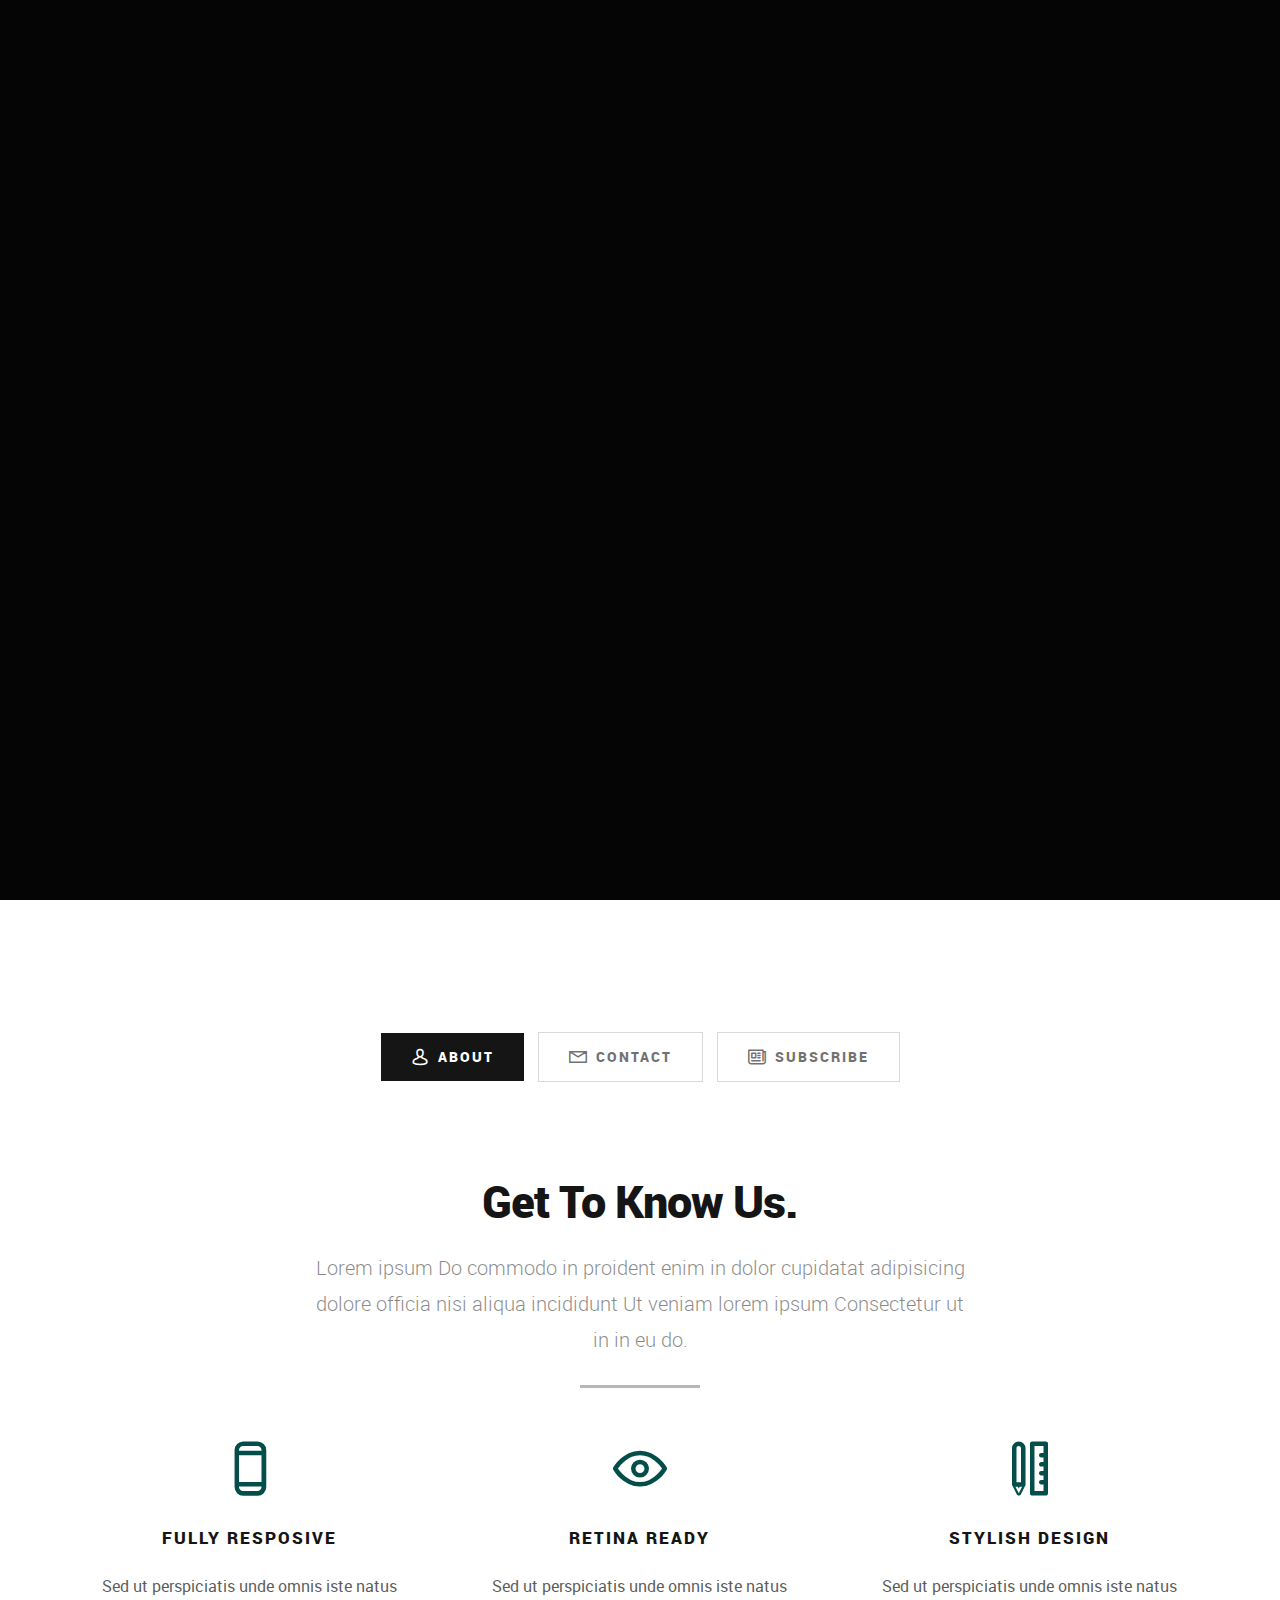
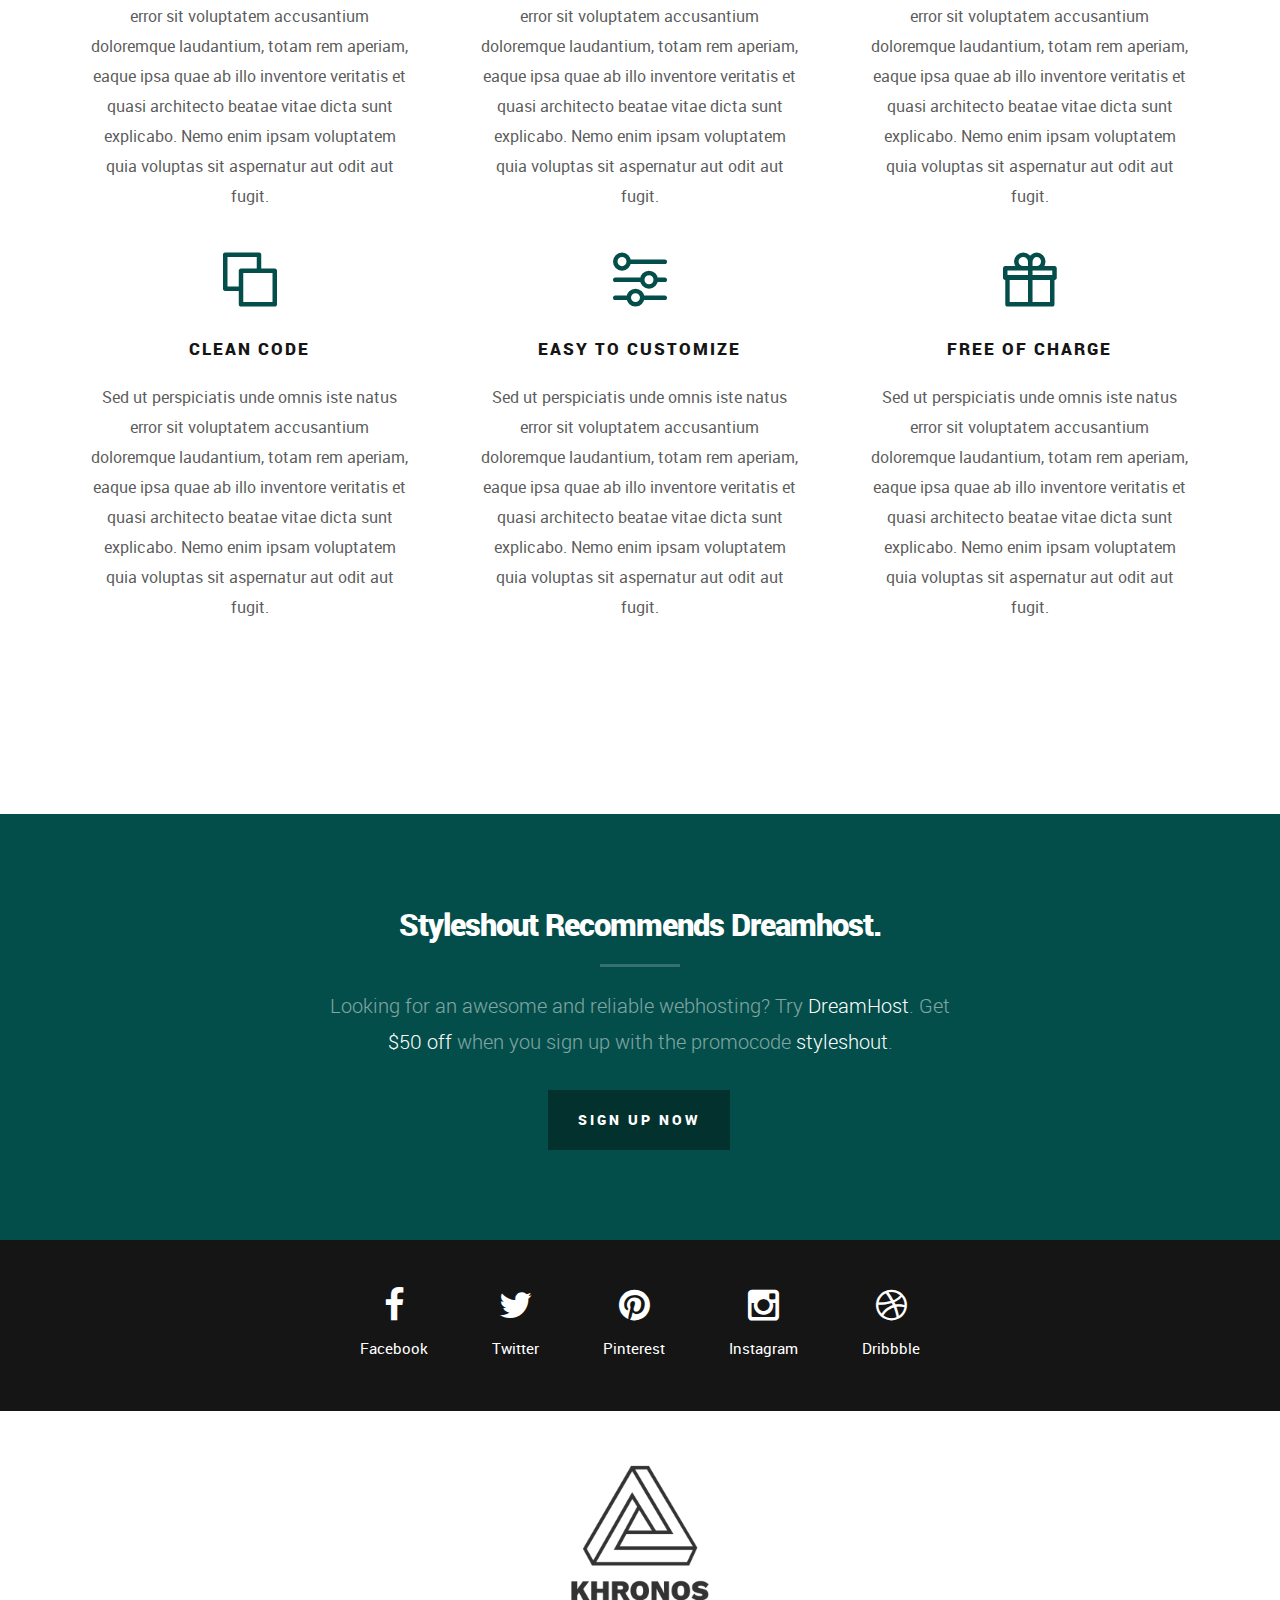
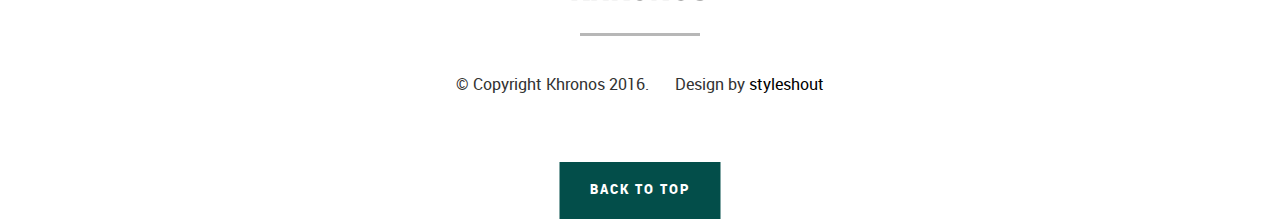
==== demo-particles.html @ ddf006fb "comming soon" ====
<!DOCTYPE html>
<!--[if IE 8 ]><html class="no-js oldie ie8" lang="en"> <![endif]-->
<!--[if IE 9 ]><html class="no-js oldie ie9" lang="en"> <![endif]-->
<!--[if (gte IE 9)|!(IE)]><!--><html class="no-js" lang="en"> <!--<![endif]-->
<head>

   <!--- basic page needs
   ================================================== -->
   <meta charset="utf-8">
	<title>Khronos - Particles</title>
	<meta name="description" content="">  
	<meta name="author" content="">

   <!-- mobile specific metas
   ================================================== -->
	<meta name="viewport" content="width=device-width, initial-scale=1, maximum-scale=1">

 	<!-- CSS
   ================================================== -->
   <link rel="stylesheet" href="css/base.css">  
   <link rel="stylesheet" href="css/main.css">
   <link rel="stylesheet" href="css/vendor.css">

   <!-- script
   ================================================== -->
	<script src="js/modernizr.js"></script>

   <!-- favicons
	================================================== -->
	<link rel="icon" type="image/png" href="favicon.png">

</head>

<body id="top">

	<!-- header 
   ================================================== -->
   <header>

   	<div class="row">
   		<div class="logo">
	         <a href="index.html">Khronos</a>
	      </div> 

			<div class="social-links">
			   <ul>
					<li><a href="#"><i class="fa fa-facebook"></i></a></li>
					<li><a href="#"><i class="fa fa-twitter"></i></a></li>
				   <li><a href="#"><i class="fa fa-pinterest"></i></a></li>				   
				   <li><a href="#"><i class="fa fa-instagram"></i></a></li> 
				   <li><a href="#"><i class="fa fa-dribbble"></i></a></li>				     			
				</ul>
			</div>
   	</div> 

   </header> <!-- /header -->   

   <!-- home
   ================================================== -->
   <section id="home" class="home-particles">

   	<div class="shadow-overlay"></div>

   	<div class="content-wrap-table">		   

		   <div class="main-content-tablecell">

		   	<div class="row">
		   		<div class="col-twelve">

		   			<div id="counter">
		   				<div class="half">
		   					<span>334 <sup>days</sup></span> 
		 						<span>23 <sup>hours</sup></span>
		   				</div>
							<div class="half">
								<span>50 <sup>mins</sup></span>
		 						<span>33 <sup>secs</sup></span>
		 					</div> 
		   			</div>

			  			<div class="bottom-text">
			  				<h1>Our site is launching soon.</h1>
				  			<p>
							Khronos is a modern and stylish website template designed to present
							your future super awesome product or service. 
				  			</p>			  				
			  			</div>			  						  			   			

			   	</div> <!-- /twelve --> 

			   	<div class="scroll-icon">

					   <p class="scroll-text">Scroll For More Info</p>
					   <a href="#info" class="smoothscroll">
					   	<div class="mouse"></div>
					   </a>
				   	<div class="end-top"></div>

					</div> <!-- /scroll-icon -->
		   	</div> <!-- /row -->  

		   </div> <!-- /main-content --> 
		   
		</div> <!-- /content-wrap -->
   
   </section> <!-- /home -->


   <!-- info
   ================================================== -->
   <section id="info">

   	<div class="info-overlay"></div>

   	<div class="row">   		
   		<div class="col-twelve tabs-wrap">

   			<ul class="tabs"> 
   				<li class="active" data-id="tab-about"><i class="icon-user"></i><span>About</span></li>
   				<li data-id="tab-contact"><i class="icon-mail"></i><span>Contact</span></li>							
					<li data-id="tab-subscribe"><i class="icon-newspaper"></i><span>Subscribe</span></li>				
				</ul> <!-- /tabs -->

				<div class="tab-container">

					<!-- tab content - about
   				================================================== -->
					<div id="tab-about" class="tab-content">
						
					   <div class="tab-entry">

					   	<div class="row tab-entry-intro">
					   		<div class="col-twelve with-bottom-line">

					   			<h1>Get To Know Us.</h1>

					   			<p class="lead">Lorem ipsum Do commodo in proident enim in dolor cupidatat adipisicing dolore officia nisi aliqua incididunt Ut veniam lorem ipsum Consectetur ut in in eu do.</p>

					   		</div>   		
					   	</div> <!-- /tab-content-intro -->

					   	<div class="row about-content tab-entry-content">
					     		
					   		<div class="about-list block-1-3 block-s-1-2 block-tab-full">

						      	<div class="bgrid item">	

						      		<span class="icon"><i class="icon-mobile"></i></span>            

						            <div class="item-content">	

						            	 <h3 class="h05">Fully Resposive</h3>

							            <p>Sed ut perspiciatis unde omnis iste natus error sit voluptatem accusantium doloremque laudantium, totam rem aperiam, eaque ipsa quae ab illo inventore veritatis et quasi architecto beatae vitae dicta sunt explicabo. Nemo enim ipsam voluptatem quia voluptas sit aspernatur aut odit aut fugit.
						         		</p>
						         		
						         	</div> 	         	 

									</div> <!-- /bgrid -->

									<div class="bgrid item">	

										<span class="icon"><i class="icon-eye"></i></span>                          

						            <div class="item-content">	
						            	<h3 class="h05">Retina Ready</h3>  

							            <p>Sed ut perspiciatis unde omnis iste natus error sit voluptatem accusantium doloremque laudantium, totam rem aperiam, eaque ipsa quae ab illo inventore veritatis et quasi architecto beatae vitae dicta sunt explicabo. Nemo enim ipsam voluptatem quia voluptas sit aspernatur aut odit aut fugit.
						         		</p>

						         		
						            </div>	                          

								   </div> <!-- /bgrid -->

								   <div class="bgrid item">

								   	<span class="icon"><i class="icon-pencil-ruler"></i></span>		            

						            <div class="item-content">
						            	<h3 class="h05">Stylish Design</h3>

							            <p>Sed ut perspiciatis unde omnis iste natus error sit voluptatem accusantium doloremque laudantium, totam rem aperiam, eaque ipsa quae ab illo inventore veritatis et quasi architecto beatae vitae dicta sunt explicabo. Nemo enim ipsam voluptatem quia voluptas sit aspernatur aut odit aut fugit.
						        			</p> 

						        			
						            </div> 	            	               

								   </div> <!-- /bgrid -->

									<div class="bgrid item">

										<span class="icon"><i class="icon-objects"></i></span>	              

						            <div class="item-content">
						            	<h3 class="h05">Clean Code</h3>

							            <p>Sed ut perspiciatis unde omnis iste natus error sit voluptatem accusantium doloremque laudantium, totam rem aperiam, eaque ipsa quae ab illo inventore veritatis et quasi architecto beatae vitae dicta sunt explicabo. Nemo enim ipsam voluptatem quia voluptas sit aspernatur aut odit aut fugit.
						         		</p> 

						         		
						            </div>                

									</div> <!-- /bgrid -->

								   <div class="bgrid item">

								   	<span class="icon"><i class="icon-sliders"></i></span>	            

						            <div class="item-content">	
						            	<h3 class="h05">Easy To Customize</h3>

							            <p>Sed ut perspiciatis unde omnis iste natus error sit voluptatem accusantium doloremque laudantium, totam rem aperiam, eaque ipsa quae ab illo inventore veritatis et quasi architecto beatae vitae dicta sunt explicabo. Nemo enim ipsam voluptatem quia voluptas sit aspernatur aut odit aut fugit.
						        			</p> 

						        			
						            </div>	               

								   </div> <!-- /bgrid -->

								   <div class="bgrid item">

								   	<span class="icon"><i class="icon-gift"></i></span>	   	           

						            <div class="item-content">
						            	 <h3 class="h05">Free of Charge</h3>

							            <p>Sed ut perspiciatis unde omnis iste natus error sit voluptatem accusantium doloremque laudantium, totam rem aperiam, eaque ipsa quae ab illo inventore veritatis et quasi architecto beatae vitae dicta sunt explicabo. Nemo enim ipsam voluptatem quia voluptas sit aspernatur aut odit aut fugit.
						        			</p> 
						        			
						            </div>	               

								   </div> <!-- /bgrid -->

						      </div> <!-- /about-list --> 

					     	</div> <!-- /row about-content -->
					     		
					   </div> <!-- /tab-entry -->

					</div> <!-- /tab-about -->	


					<!-- tab content contact
   				================================================== -->
					<div id="tab-contact" class="tab-content">

						<div class="tab-entry">

							<div class="row tab-entry-intro">
					   		<div class="col-twelve with-bottom-line">

					   			<h1>Get In Touch.</h1>

					   			<p class="lead">Lorem ipsum Do commodo in proident enim in dolor cupidatat adipisicing dolore officia nisi aliqua incididunt Ut veniam lorem ipsum Consectetur ut in in eu do.</p>

					   		</div>   		
					   	</div> <!-- /tab-content-intro -->

					   	<div class="row form-wrap tab-entry-content">
					   		<div class="col-twelve">

					            <!-- form -->
					            <form name="contactForm" id="contactForm" method="post" action="">
					      			<fieldset>

					                  <div class="form-field">
					 						   <input name="contactName" type="text" id="contactName" placeholder="Name" value="" minlength="2" required="">
					                  </div>
					                  <div class="form-field">
						      			   <input name="contactEmail" type="email" id="contactEmail" placeholder="Email" value="" required="">
						               </div>
					                  <div class="form-field">
						     				   <input name="contactSubject" type="text" id="contactSubject" placeholder="Subject" value="">
						               </div>                       
					                  <div class="form-field">
						                 	<textarea name="contactMessage" id="contactMessage" placeholder="message" rows="10" cols="50" required=""></textarea>
						               </div>                      
					                 <div class="form-field">
					                     <button class="submitForm button button-primary large">Submit</button>

					                     <div id="submit-loader">
					                        <div class="text-loader">Sending...</div>                             
					       				      <div class="s-loader">
													  	<div class="bounce1"></div>
													  	<div class="bounce2"></div>
													  	<div class="bounce3"></div>
													</div>
												</div><!-- submit-loader -->
					                  </div>

					      			</fieldset>
					      		</form> <!-- /form -->

					            <!-- contact-warning -->
					            <div id="message-warning">            	
					            </div>            
					            <!-- contact-success -->
					      		<div id="message-success">
					               <i class="fa fa-check"></i>Your message was sent, thank you!<br>
					      		</div>

					         </div> <!-- /col-twelve -->					   		
					   	</div> <!-- /row contact-form -->

						</div> <!-- /tab-entry --> 					

					</div> <!-- /tab-contact -->


					<!-- tab content - subscribe
   				================================================== -->
					<div id="tab-subscribe" class="tab-content">

						<div class="tab-entry">

							<div class="row tab-entry-intro">
					   		<div class="col-twelve with-bottom-line">

					   			<h1>Subcribe To Our Newsletter.</h1>

					   			<p class="lead">Lorem ipsum Do commodo in proident enim in dolor cupidatat adipisicing dolore officia nisi aliqua incididunt Ut veniam lorem ipsum Consectetur ut in in eu do.</p>

					   		</div>   		
					   	</div> <!-- /tab-content-intro -->

					   	<div class="row form-wrap tab-entry-content">
					   		<div class="col-twelve">

					   			<form id="mc-form" class="group" novalidate="true">

										<div class="form-field">					
						   				<input type="email" value="" name="EMAIL" class="email" id="mce-EMAIL" placeholder="email address" required="">					   				
						   			</div>

							   		<div class="form-field">	
							   			<input type="submit" value="Get Notified" name="subscribe" class="button button-primary large">
							   		</div>

							   		<label for="mce-EMAIL" class="subscribe-message"></label>
									
									</form>

					   		</div> <!-- /twelve -->
					   	</div> <!-- subscribe-form -->

						</div> <!-- /tab-entry --> 						

					</div> <!-- /tab-subscribe -->										

				</div> <!-- /tab-container -->
   			
   		</div> <!-- twelve -->
   	</div> <!-- row -->   	

   </section> <!-- /info -->


   <!-- CTA Section
   ================================================== -->
	<section id="cta">

   	<div class="row cta-wrap">

   		<div class="col-twelve cta-content">  

	     		<h2 class="h01"><a href="http://www.dreamhost.com/r.cgi?287326|STYLESHOUT">Styleshout Recommends Dreamhost.</a></h2>

		      <p class="lead">
		      Looking for an awesome and reliable webhosting? Try <a href="http://www.dreamhost.com/r.cgi?287326|STYLESHOUT"><span>DreamHost</span></a>.
				Get <span>$50 off</span> when you sign up with the promocode <span>styleshout</span>. 
				<!-- Simply type	the promocode in the box labeled “Promo Code” when placing your order. -->	
				</p>

				<div class="action">
			      <a class="button large" href="http://www.dreamhost.com/r.cgi?287326|STYLESHOUT">Sign Up Now</a>
		      </div>		     	

   		</div>

   	</div> <!-- /cta-content -->

   </section> <!-- /cta --> 


   <!-- footer
   ================================================== -->
   <footer>

   	<div class="social-wrap">
   		<div class="row">
				
	         <ul class="footer-social-list">
	            <li><a href="#">
	             	<i class="fa fa-facebook"></i><span>Facebook</span>
	            </a></li>
	            <li><a href="#">
	              	<i class="fa fa-twitter"></i><span>Twitter</span>
	            </a></li>
	            <li><a href="#">
	              	<i class="fa fa-pinterest"></i><span>Pinterest</span>
	            </a></li>
	            <li><a href="#">
	              	<i class="fa fa-instagram"></i><span>Instagram</span>
	            </a></li>
	            <li><a href="#">
	              	<i class="fa fa-dribbble"></i><span>Dribbble</span>
	            </a></li>
	         </ul>
	         
			</div> <!-- /row -->
   	</div> <!-- /social-wrap -->

   	<div class="footer-bottom">

			<div class="footer-logo">
					<img src="images/footer-logo.png" alt="">				
			</div>

   		<div class="copyright">
		     	<span>© Copyright Khronos 2016.</span> 
		     	<span>Design by <a href="http://www.styleshout.com/">styleshout</a></span>		         	
		   </div>		   

   	</div> <!-- /footer-bottom -->

   	<div class="back-to-top">
		 	<a href="#top" class="smoothscroll"><span>Back to Top</span></a>
		</div>

   </footer>

   <div id="preloader"> 
    	<div id="loader"></div>
   </div> 

   <!-- Java Script
   ================================================== --> 
   <script src="js/jquery-2.1.3.min.js"></script>
   <script src="js/plugins.js"></script>
   <script src="js/main.js"></script>

</body>

</html>
---- css/base.css ----
/* =================================================================== 
 *
 *  Khronos v1.0 Base Stylesheet
 *  url: www.styleshout.com
 *  06-10-2016
 *  ------------------------------------------------------------------
 *
 *  TOC:
 *  01. reset
 *  02. basic/base setup styles
 *  03. grid
 *  04. MISC
 *
 * =================================================================== */

 
/* ===================================================================
 * 01. reset - normalize.css v3.0.2 | MIT License | git.io/normalize
 *
 * ------------------------------------------------------------------- */

html {
	font-family: sans-serif;
	-ms-text-size-adjust: 100%;
	-webkit-text-size-adjust: 100%;
}

body {
	margin: 0;
}

article,
aside,
details,
figcaption,
figure,
footer,
header,
hgroup,
main,
menu,
nav,
section,
summary {
	display: block;
}

audio,
canvas,
progress,
video {
	display: inline-block;
	vertical-align: baseline;
}

audio:not([controls]) {
	display: none;
	height: 0;
}

[hidden],
template {
	display: none;
}

a {
	background: transparent;
}

a:active,
a:hover {
	outline: 0;
}

abbr[title] {
	border-bottom: 1px dotted;
}

b,
strong {
	font-weight: bold;
}

dfn {
	font-style: italic;
}

h1 {
	font-size: 2em;
	margin: 0.67em 0;
}

mark {
	background: #ff0;
	color: #000;
}

small {
	font-size: 80%;
}

sub,
sup {
	font-size: 75%;
	line-height: 0;
	position: relative;
	vertical-align: baseline;
}

sup {
	top: -0.5em;
}

sub {
	bottom: -0.25em;
}

img {
	border: 0;
}

svg:not(:root) {
	overflow: hidden;
}

figure {
	margin: 1em 40px;
}

hr {
	-moz-box-sizing: content-box;
	box-sizing: content-box;
	height: 0;
}

pre {
	overflow: auto;
}

code,
kbd,
pre,
samp {
	font-family: monospace, monospace;
	font-size: 1em;
}

button,
input,
optgroup,
select,
textarea {
	color: inherit;
	font: inherit;
	margin: 0;
}

button {
	overflow: visible;
}

button,
select {
	text-transform: none;
}

button,
html input[type="button"],
input[type="reset"],
input[type="submit"] {
	-webkit-appearance: button;
	cursor: pointer;
}

button[disabled],
html input[disabled] {
	cursor: default;
}

button::-moz-focus-inner,
input::-moz-focus-inner {
	border: 0;
	padding: 0;
}

input {
	line-height: normal;
}

input[type="checkbox"],
input[type="radio"] {
	box-sizing: border-box;
	padding: 0;
}

input[type="number"]::-webkit-inner-spin-button,
input[type="number"]::-webkit-outer-spin-button {
	height: auto;
}

input[type="search"] {
	-webkit-appearance: textfield;
	-moz-box-sizing: content-box;
	-webkit-box-sizing: content-box;
	box-sizing: content-box;
}

input[type="search"]::-webkit-search-cancel-button,
input[type="search"]::-webkit-search-decoration {
	-webkit-appearance: none;
}

fieldset {
	border: 1px solid #c0c0c0;
	margin: 0 2px;
	padding: 0.35em 0.625em 0.75em;
}

legend {
	border: 0;
	padding: 0;
}

textarea {
	overflow: auto;
}

optgroup {
	font-weight: bold;
}

table {
	border-collapse: collapse;
	border-spacing: 0;
}

td,
th {
	padding: 0;
}


/* ===================================================================
 * 02. basic/base setup styles - (_basic.scss)
 *
 * ------------------------------------------------------------------- */
html {
	font-size: 62.5%;
	box-sizing: border-box;
}

*,
*::before,
*::after {
	box-sizing: inherit;
}

body {
	font-weight: normal;
	line-height: 1;
	text-rendering: optimizeLegibility;
	word-wrap: break-word;
	-webkit-overflow-scrolling: touch;
	-webkit-text-size-adjust: none;
}

body,
input,
button {
	-moz-osx-font-smoothing: grayscale;
	-webkit-font-smoothing: antialiased;
}

/* -------------------------------------------------------------------
 * Media - (_basic.scss)
 * ------------------------------------------------------------------- */
img,
video {
	max-width: 100%;
	height: auto;
}

/* -------------------------------------------------------------------
 * Typography resets - (_basic.scss)
 * ------------------------------------------------------------------- */
div, dl, dt, dd, ul, ol, li, h1, h2, h3, h4, h5, h6, pre, form, p, blockquote, th, td {
	margin: 0;
	padding: 0;
}
h1, h2, h3, h4, h5, h6 {
	-webkit-font-variant-ligatures: common-ligatures;
	-moz-font-variant-ligatures: common-ligatures;
	font-variant-ligatures: common-ligatures;
	text-rendering: optimizeLegibility;
}
em, i {
	font-style: italic;
	line-height: inherit;
}
strong, b {
	font-weight: bold;
	line-height: inherit;
}
small {
	font-size: 60%;
	line-height: inherit;
}
ol, ul {
	list-style: none;
}
li {
	display: block;
}

/* -------------------------------------------------------------------
 * links - (_basic.scss)
 * ------------------------------------------------------------------- */
a {
	text-decoration: none;
	line-height: inherit;
}

a img {
	border: none;
}

/* ------------------------------------------------------------------- 
 * inputs - (_basic.scss)
 * ------------------------------------------------------------------- */
fieldset {
	margin: 0;
	padding: 0;
}

input[type="email"],
input[type="number"],
input[type="search"],
input[type="text"],
input[type="tel"],
input[type="url"],
input[type="password"],
textarea {
	-webkit-appearance: none;
	-moz-appearance: none;
	-ms-appearance: none;
	-o-appearance: none;
	appearance: none;
}


/* ===================================================================
 * 03. grid - (_grid.scss)
 *
 * ------------------------------------------------------------------- */
.row {
	width: 94%;
	max-width: 1170px;
	margin: 0 auto;
}

.row:before,
.row:after {
	content: "";
	display: table;
}

.row:after {
	clear: both;
}

.row .row {
	width: auto;
	max-width: none;
	margin-left: -20px;
	margin-right: -20px;
}

[class*="col-"],
.bgrid {
	float: left;
}

[class*="col-"] + [class*="col-"].end {
	float: right;
}

[class*="col-"] {
	padding: 0 20px;
}

.col-one {
	width: 8.33333%;
}
.col-two, .col-1-6 {
	width: 16.66667%;
}
.col-three, .col-1-4 {
	width: 25%;
}
.col-four, .col-1-3 {
	width: 33.33333%;
}
.col-five {
	width: 41.66667%;
}
.col-six, .col-1-2 {
	width: 50%;
}
.col-seven {
	width: 58.33333%;
}
.col-eight, .col-2-3 {
	width: 66.66667%;
}
.col-nine, .col-3-4 {
	width: 75%;
}
.col-ten, .col-5-6 {
	width: 83.33333%;
}
.col-eleven {
	width: 91.66667%;
}
.col-twelve, .col-full {
	width: 100%;
}

/* --------------------------------------------------------------- 
 * small screens - (_base.scss)
 * --------------------------------------------------------------- */
@media screen and (max-width:1024px) {
	.row .row {
		margin-left: -18px;
		margin-right: -18px;
	}

	[class*="col-"] {
		padding: 0 18px;
	}

}

/* ---------------------------------------------------------------
 * tablets - (_base.scss)
 * --------------------------------------------------------------- */
@media screen and (max-width:768px) {
	.row {
		width: auto;
		padding-left: 30px;
		padding-right: 30px;
	}

	.row .row {
		padding-left: 0;
		padding-right: 0;
		margin-left: -15px;
		margin-right: -15px;
	}

	[class*="col-"] {
		padding: 0 15px;
	}

	.tab-1-4 {
		width: 25%;
	}

	.tab-1-3 {
		width: 33.33333%;
	}

	.tab-1-2 {
		width: 50%;
	}

	.tab-2-3 {
		width: 66.66667%;
	}

	.tab-3-4 {
		width: 75%;
	}

	.tab-full {
		width: 100%;
	}

}

/* --------------------------------------------------------------- 
 * large mobile devices - (_base.scss)
 * --------------------------------------------------------------- */
@media screen and (max-width:600px) {
	.row {
		padding-left: 25px;
		padding-right: 25px;
	}

	.row .row {
		margin-left: -10px;
		margin-right: -10px;
	}

	[class*="col-"] {
		padding: 0 10px;
	}

	.mob-1-4 {
		width: 25%;
	}

	.mob-1-2 {
		width: 50%;
	}

	.mob-3-4 {
		width: 75%;
	}

	.mob-full {
		width: 100%;
	}

}

/* --------------------------------------------------------------- 
 * small mobile devices - (_base.scss)
 * --------------------------------------------------------------- */
@media screen and (max-width:400px) {
	.row .row {
		padding-left: 0;
		padding-right: 0;
		margin-left: 0;
		margin-right: 0;
	}

	[class*="col-"] {
		width: 100% !important;
		float: none !important;
		clear: both !important;
		margin-left: 0;
		margin-right: 0;
		padding: 0;
	}

	[class*="col-"] + [class*="col-"].end {
		float: none;
	}

}


/* ===================================================================
 * block grids - (_base.scss)
 *
 * ------------------------------------------------------------------- */

[class*="block-"]:before, [class*="block-"]:after {
	content: "";
	display: table;
}

[class*="block-"]:after {
	clear: both;
}

.block-1-6 .bgrid {
	width: 16.66667%;
}

.block-1-4 .bgrid {
	width: 25%;
}

.block-1-3 .bgrid {
	width: 33.33333%;
}

.block-1-2 .bgrid {
	width: 50%;
}

/**
 * Clearing for block grid columns. Allow columns with 
 * different heights to align properly.
 */
.block-1-6 .bgrid:nth-child(6n+1),
.block-1-4 .bgrid:nth-child(4n+1),
.block-1-3 .bgrid:nth-child(3n+1),
.block-1-2 .bgrid:nth-child(2n+1) {
	clear: both;
}

/* ---------------------------------------------------------------
 * small screens - (_base.scss)
 * --------------------------------------------------------------- */
@media screen and (max-width:1024px) {
	.block-s-1-6 .bgrid {
		width: 16.66667%;
	}

	.block-s-1-4 .bgrid {
		width: 25%;
	}

	.block-s-1-3 .bgrid {
		width: 33.33333%;
	}

	.block-s-1-2 .bgrid {
		width: 50%;
	}

	.block-s-full .bgrid {
		width: 100%;
		clear: both;
	}

	[class*="block-s-"] .bgrid:nth-child(n) {
		clear: none;
	}

	.block-s-1-6 .bgrid:nth-child(6n+1),
	.block-s-1-4 .bgrid:nth-child(4n+1),
	.block-s-1-3 .bgrid:nth-child(3n+1),
	.block-s-1-2 .bgrid:nth-child(2n+1) {
		clear: both;
	}

}

/* ---------------------------------------------------------------
 * tablets - (_base.scss)
 * --------------------------------------------------------------- */
@media screen and (max-width:768px) {
	.block-tab-1-6 .bgrid {
		width: 16.66667%;
	}

	.block-tab-1-4 .bgrid {
		width: 25%;
	}

	.block-tab-1-3 .bgrid {
		width: 33.33333%;
	}

	.block-tab-1-2 .bgrid {
		width: 50%;
	}

	.block-tab-full .bgrid {
		width: 100%;
		clear: both;
	}

	[class*="block-tab-"] .bgrid:nth-child(n) {
		clear: none;
	}

	.block-tab-1-6 .bgrid:nth-child(6n+1),
	.block-tab-1-4 .bgrid:nth-child(4n+1),
	.block-tab-1-3 .bgrid:nth-child(3n+1),
	.block-tab-1-2 .bgrid:nth-child(2n+1) {
		clear: both;
	}

}

/* ---------------------------------------------------------------
 * large mobile devices - (_base.scss)
 * --------------------------------------------------------------- */
@media screen and (max-width:600px) {
	.block-mob-1-6 .bgrid {
		width: 16.66667%;
	}

	.block-mob-1-4 .bgrid {
		width: 25%;
	}

	.block-mob-1-3 .bgrid {
		width: 33.33333%;
	}

	.block-mob-1-2 .bgrid {
		width: 50%;
	}

	.block-mob-full .bgrid {
		width: 100%;
		clear: both;
	}

	[class*="block-mob-"] .bgrid:nth-child(n) {
		clear: none;
	}

	.block-mob-1-6 .bgrid:nth-child(6n+1),
	.block-mob-1-4 .bgrid:nth-child(4n+1),
	.block-mob-1-3 .bgrid:nth-child(3n+1),
	.block-mob-1-2 .bgrid:nth-child(2n+1) {
		clear: both;
	}

}

/* ---------------------------------------------------------------
 * stack on small mobile devices - (_base.scss)
 * --------------------------------------------------------------- */
@media screen and (max-width:400px) {
	.stack .bgrid {
		width: 100% !important;
		float: none !important;
		clear: both !important;
		margin-left: 0;
		margin-right: 0;
	}

}


/* ===================================================================
 * 04. MISC  - (_base.scss)
 *
 * ------------------------------------------------------------------- */

/**
 * Clearing - (http://nicolasgallagher.com/micro-clearfix-hack/
 */
.group:before,
.group:after {
	content: "";
	display: table;
}

.group:after {
	clear: both;
}

/**
 * Misc Helper Styles 
 */
.hide {
	display: none;
}

.invisible {
	visibility: hidden;
}

.antialiased {
	-webkit-font-smoothing: antialiased;
	-moz-osx-font-smoothing: grayscale;
}

.overflow-hidden {
	overflow: hidden;
}

.remove-bottom {
	margin-bottom: 0;
}

.half-bottom {
	margin-bottom: 1.5rem !important;
}

.add-bottom {
	margin-bottom: 3rem !important;
}

.no-border {
	border: none;
}

.full-width {
	width: 100%;
}

.text-center {
	text-align: center;
}

.text-left {
	text-align: left;
}

.text-right {
	text-align: right;
}

.pull-left {
	float: left;
}

.pull-right {
	float: right;
}

.align-center {
	margin-left: auto;
	margin-right: auto;
	text-align: center;
}
---- css/main.css ----
/* =================================================================== 
 *
 *  Khronos v1.0 Main Stylesheet
 *  url: www.styleshout.com
 *  06-10-2016
 *  ------------------------------------------------------------------
 *
 *  TOC:
 *  01. webfonts and iconfonts
 *  02. base style overrides
 *  03. typography & general theme styles
 *  04. preloader
 *  05. forms
 *  06. buttons
 *  07. other components
 *  08. header styles
 *  09. home
 *  10. info
 *  11. cta
 *  12. footer
 *
 * =================================================================== */


/* ===================================================================
 * 01. webfonts and iconfonts - (_document-setup)
 *
 * ------------------------------------------------------------------- */
@import url("fonts.css");
@import url("font-awesome/css/font-awesome.min.css");
@import url("micons/micons.css");


/* ===================================================================
 * 02. base style overrides - (_document-setup)
 *
 * ------------------------------------------------------------------- */
html {
	font-size: 10px;
}
@media only screen and (max-width:1024px) {
	html {
		font-size: 9.375px;
	}
}
@media only screen and (max-width:768px) {
	html {
		font-size: 10px;
	}
}
@media only screen and (max-width:400px) {
	html {
		font-size: 9.375px;
	}
}
html, body {
	height: 100%;
}
body {
	background: #FFFFFF;
	font-family: "roboto-regular", sans-serif;
	font-size: 1.6rem;
	line-height: 3rem;
	color: #333333;
}

/* ------------------------------------------------------------------- 
 * links - (_document-setup) 
 * ------------------------------------------------------------------- */
a, a:visited {
	color: #057f78;
	-moz-transition: all 0.3s ease-in-out;
	-o-transition: all 0.3s ease-in-out;
	-webkit-transition: all 0.3s ease-in-out;
	-ms-transition: all 0.3s ease-in-out;
	transition: all 0.3s ease-in-out;
}
a:hover, a:focus {
	color: #000000;
}

/* ===================================================================
 * 03. typography & general theme styles - (_document-setup.scss) 
 *
 * ------------------------------------------------------------------- */
h1, h2, h3, h4, h5, h6, .h01, .h02, .h03, .h04, .h05, .h06 {
	font-family: "roboto-black", sans-serif;
	color: #151515;
	font-style: normal;
	text-rendering: optimizeLegibility;
	margin-bottom: 2.1rem;
}
h3, .h03, h4, .h04 {
	margin-bottom: 1.8rem;
}
h5, .h05, h6, .h06 {
	margin-bottom: 1.2rem;
}
h1, .h01 {
	font-size: 3.1rem;
	line-height: 1.35;
	letter-spacing: -.1rem;
}
@media only screen and (max-width:600px) {
	h1, .h01 {
		font-size: 2.6rem;
		letter-spacing: -.07rem;
	}
}
h2, .h02 {
	font-size: 2.4rem;
	line-height: 1.25;
}
h3, .h03 {
	font-size: 2rem;
	line-height: 1.5;
}
h4, .h04 {
	font-size: 1.7rem;
	line-height: 1.76;
}
h5, .h05 {
	font-size: 1.4rem;
	line-height: 1.7;
	text-transform: uppercase;
	letter-spacing: .2rem;
}
h6, .h06 {
	font-size: 1.3rem;
	line-height: 1.85;
	text-transform: uppercase;
	letter-spacing: .2rem;
}
p img {
	margin: 0;
}
p.lead {
	font-family: "roboto-light", serif;
	font-size: 2rem;
	line-height: 1.8;
	color: #4d4d4d;
}
@media only screen and (max-width:768px) {
	p.lead {
		font-size: 1.8rem;
	}
}
em, i, strong, b {
	font-size: 1.6rem;
	line-height: 3rem;
	font-style: normal;
	font-weight: normal;
}
em, i {
	font-family: "roboto-italic", serif;
}
strong, b {
	font-family: "roboto-bold", serif;
}
small {
	font-size: 1.1rem;
	line-height: inherit;
}
blockquote {
	margin: 3rem 0;
	padding-left: 4rem;
	position: relative;
}
blockquote:before {
	content: "\201C";
	font-size: 8rem;
	line-height: 0px;
	margin: 0;
	color: #333;
	font-family: arial, sans-serif;
	position: absolute;
	top: 3rem;
	left: 0;
}
blockquote p {
	font-family: georgia, serif;
	font-style: italic;
	padding: 0;
	font-size: 1.9rem;
	line-height: 1.75;
}
blockquote cite {
	display: block;
	font-size: 1.2rem;
	font-style: normal;
	line-height: 1.65;
}
blockquote cite:before {
	content: "\2014 \0020";
}
blockquote cite a, blockquote cite a:visited {
	color: #4d4d4d;
	border: none;
}
abbr {
	font-family: "roboto-bold", serif;
	font-variant: small-caps;
	text-transform: lowercase;
	letter-spacing: .05rem;
	color: #4d4d4d;
}
var, kbd, samp, code, pre {
	font-family: Consolas, "Andale Mono", Courier, "Courier New", monospace;
}
pre {
	padding: 2.4rem 3rem 3rem;
	background: #F1F1F1;
}
code {
	font-size: 1.4rem;
	margin: 0 .2rem;
	padding: .3rem .6rem;
	white-space: nowrap;
	background: #F1F1F1;
	border: 1px solid #E1E1E1;
	border-radius: 3px;
}
pre > code {
	display: block;
	white-space: pre;
	line-height: 2;
	padding: 0;
	margin: 0;
}
pre.prettyprint > code {
	border: none;
}
del {
	text-decoration: line-through;
}
abbr[title], dfn[title] {
	border-bottom: 1px dotted;
	cursor: help;
}
mark {
	background: #FFF49B;
	color: #000;
}
hr {
	border: solid #d2d2d2;
	border-width: 1px 0 0;
	clear: both;
	margin: 2.4rem 0 1.5rem;
	height: 0;
}

/* ------------------------------------------------------------------- 
 * Lists - (_document-setup)  
 * ------------------------------------------------------------------- */
ol {
	list-style: decimal;
}
ul {
	list-style: disc;
}
li {
	display: list-item;
}
ol, ul {
	margin-left: 1.7rem;
}
ul li {
	padding-left: .4rem;
}
ul ul, ul ol, ol ol, ol ul {
	margin: .6rem 0 .6rem 1.7rem;
}
ul.disc li {
	display: list-item;
	list-style: none;
	padding: 0 0 0 .8rem;
	position: relative;
}
ul.disc li::before {
	content: "";
	display: inline-block;
	width: 8px;
	height: 8px;
	border-radius: 50%;
	background: #034e4a;
	position: absolute;
	left: -17px;
	top: 11px;
	vertical-align: middle;
}
dt {
	margin: 0;
	color: #034e4a;
}
dd {
	margin: 0 0 0 2rem;
}

/* ------------------------------------------------------------------- 
 * Spacing - (_document-setup)  
 * ------------------------------------------------------------------- */
button, .button {
	margin-bottom: 1.2;
}
fieldset {
	margin-bottom: 1.5rem;
}
input,
textarea,
select,
pre,
blockquote,
figure,
table,
p,
ul,
ol,
dl,
form,
.fluid-video-wrapper,
.ss-custom-select {
	margin-bottom: 3rem;
}

/* ------------------------------------------------------------------- 
 * floated image - (_document-setup)  
 * ------------------------------------------------------------------- */
img.pull-right {
	margin: 1.5rem 0 0 3rem;
}
img.pull-left {
	margin: 1.5rem 3rem 0 0;
}

/* ------------------------------------------------------------------- 
 * block grids paddings
 * ------------------------------------------------------------------- */
.bgrid {
	padding: 0 20px;
}
@media only screen and (max-width:1024px) {
	.bgrid {
		padding: 0 18px;
	}
}
@media only screen and (max-width:768px) {
	.bgrid {
		padding: 0 15px;
	}
}
@media only screen and (max-width:600px) {
	.bgrid {
		padding: 0 10px;
	}
}
@media only screen and (max-width:400px) {
	.bgrid {
		padding: 0;
	}
}

 
/* ===================================================================
 * 04. preloader - (_preloader-1.scss)
 *
 * ------------------------------------------------------------------- */
#preloader {
	position: fixed;
	top: 0;
	left: 0;
	right: 0;
	bottom: 0;
	background: #050505;
	z-index: 800;
	height: 100%;
	width: 100%;
}
.no-js #preloader, .oldie #preloader {
	display: none;
}
#loader {
	position: absolute;
	left: 50%;
	top: 50%;
	width: 60px;
	height: 60px;
	margin: -30px 0 0 -30px;
	padding: 0;
}
#loader:before {
	content: "";
	border-top: 6px solid rgba(255, 255, 255, 0.1);
	border-right: 6px solid rgba(255, 255, 255, 0.1);
	border-bottom: 6px solid rgba(255, 255, 255, 0.1);
	border-left: 6px solid #FFFFFF;
	-webkit-animation: load 1.1s infinite linear;
	animation: load 1.1s infinite linear;
	display: block;
	border-radius: 50%;
	width: 60px;
	height: 60px;
}
@-webkit-keyframes load {
	0% {
		-webkit-transform: rotate(0deg);
		transform: rotate(0deg);
	}
	100% {
		-webkit-transform: rotate(360deg);
		transform: rotate(360deg);
	}
}
@keyframes load {
	0% {
		-webkit-transform: rotate(0deg);
		transform: rotate(0deg);
	}
	100% {
		-webkit-transform: rotate(360deg);
		transform: rotate(360deg);
	}
}


/* ===================================================================
 * 05. forms - (_forms.scss)
 *
 * ------------------------------------------------------------------- */
fieldset {
	border: none;
}
input[type="email"],
input[type="number"],
input[type="search"],
input[type="text"],
input[type="tel"],
input[type="url"],
input[type="password"],
textarea,
select {
	display: block;
	height: 6rem;
	padding: 1.5rem 2rem;
	border: none;
	border-bottom: 3px solid rgba(17, 17, 17, 0.5);
	outline: none;
	vertical-align: middle;
	color: #333333;
	font-family: "roboto-regular", sans-serif;
	font-size: 1.7rem;
	line-height: 3rem;
	max-width: 100%;
	background: transparent;
	-moz-transition: all 0.3s ease-in-out;
	-o-transition: all 0.3s ease-in-out;
	-webkit-transition: all 0.3s ease-in-out;
	-ms-transition: all 0.3s ease-in-out;
	transition: all 0.3s ease-in-out;
}
textarea {
	min-height: 25rem;
}
input[type="email"]:focus,
input[type="number"]:focus,
input[type="search"]:focus,
input[type="text"]:focus,
input[type="tel"]:focus,
input[type="url"]:focus,
input[type="password"]:focus,
textarea:focus,
select:focus {
	color: #000000;
	border-color: #034e4a;
}
label, legend {
	font-family: "roboto-bold", sans-serif;
	font-size: 1.6rem;
	margin-bottom: .6rem;
	color: black;
	display: block;
}
input[type="checkbox"],
input[type="radio"] {
	display: inline;
}

label > .label-text {
	display: inline-block;
	margin-left: 1rem;
	font-family: "roboto-regular", sans-serif;
	line-height: inherit;
}

label > input[type="checkbox"],
label > input[type="radio"] {
	margin: 0;
	position: relative;
	top: .15rem;
}

/* ------------------------------------------------------------------- 
 * Style Placeholder Text  
 * ------------------------------------------------------------------- */
::-webkit-input-placeholder {
	color: gray;
}
:-moz-placeholder {
	color: gray;  /* Firefox 18- */
}
::-moz-placeholder {
	color: gray;  /* Firefox 19+ */
}
:-ms-input-placeholder {
	color: gray;
}
.placeholder {
	color: gray !important;
}

/* ===================================================================
 * 06. buttons - (_button-essentials.scss)
 *
 * ------------------------------------------------------------------- */
.button,
a.button,
button,
input[type="submit"],
input[type="reset"],
input[type="button"] {
	display: inline-block;
	font-family: "roboto-black", sans-serif;
	font-size: 1.4rem;
	text-transform: uppercase;
	letter-spacing: .3rem;
	height: 5.4rem;
	line-height: 5.4rem;
	padding: 0 3rem;
	margin: 0 .3rem 1.2rem 0;
	background: #d8d8d8;
	color: #313131;
	text-decoration: none;
	cursor: pointer;
	text-align: center;
	white-space: nowrap;
	border: none;
	-moz-transition: all 0.3s ease-in-out;
	-o-transition: all 0.3s ease-in-out;
	-webkit-transition: all 0.3s ease-in-out;
	-ms-transition: all 0.3s ease-in-out;
	transition: all 0.3s ease-in-out;
}

.button:hover,
a.button:hover,
button:hover,
input[type="submit"]:hover,
input[type="reset"]:hover,
input[type="button"]:hover,
.button:focus,
button:focus,
input[type="submit"]:focus,
input[type="reset"]:focus,
input[type="button"]:focus {
	background: #bebebe;
	color: #000000;
	outline: 0;
}

.button.button-primary,
a.button.button-primary,
button.button-primary,
input[type="submit"].button-primary,
input[type="reset"].button-primary,
input[type="button"].button-primary {
	background: #034e4a;
	color: #FFFFFF;
}

.button.button-primary:hover,
a.button.button-primary:hover,
button.button-primary:hover,
input[type="submit"].button-primary:hover,
input[type="reset"].button-primary:hover,
input[type="button"].button-primary:hover,
.button.button-primary:focus,
button.button-primary:focus,
input[type="submit"].button-primary:focus,
input[type="reset"].button-primary:focus,
input[type="button"].button-primary:focus {
	background: #1f1f1f;
}

button.full-width,
.button.full-width {
	width: 100%;
	margin-right: 0;
}

button.medium,
.button.medium {
	height: 5.7rem !important;
	line-height: 5.7rem !important;
	padding: 0 1.8rem !important;
}

button.large,
.button.large {
	height: 6rem !important;
	line-height: 6rem !important;
	padding: 0rem 3rem !important;
}

button.stroke,
.button.stroke {
	background: transparent !important;
	border: 3px solid #313131;
	line-height: 4.8rem;
}

button.stroke.medium,
.button.stroke.medium {
	line-height: 5.1rem !important;
}

button.stroke.large,
.button.stroke.large {
	line-height: 5.4rem !important;
}

button.stroke:hover,
.button.stroke:hover {
	border: 3px solid #034e4a;
	color: #034e4a;
}

button::-moz-focus-inner,
input::-moz-focus-inner {
	border: 0;
	padding: 0;
}


/* ===================================================================
 * 07. other components - (_others.scss)
 *
 * ------------------------------------------------------------------- */

/* ------------------------------------------------------------------- 
 * additional typo styles - (_additional-typo.scss)
 * ------------------------------------------------------------------- */

/* drop cap 
 * ----------------------------------------------- */
.drop-cap:first-letter {
	float: left;
	margin: 0;
	padding: 1.5rem .6rem 0 0;
	font-size: 8.4rem;
	font-family: "roboto-bold", sans-serif;
	line-height: 6rem;
	text-indent: 0;
	background: transparent;
	color: #151515;
}

/* line definition style 
 * ----------------------------------------------- */
.lining dt, .lining dd {
	display: inline;
	margin: 0;
}
.lining dt + dt:before, .lining dd + dt:before {
	content: "\A";
	white-space: pre;
}
.lining dd + dd:before {
	content: ", ";
}
.lining dd + dd:before {
	content: ", ";
}
.lining dd:before {
	content: ": ";
	margin-left: -0.2em;
}

/* dictionary definition style 
 * ----------------------------------------------- */
.dictionary-style dt {
	display: inline;
	counter-reset: definitions;
}
.dictionary-style dt + dt:before {
	content: ", ";
	margin-left: -0.2em;
}
.dictionary-style dd {
	display: block;
	counter-increment: definitions;
}
.dictionary-style dd:before {
	content: counter(definitions, decimal) ". ";
}

/** 
 * Pull Quotes
 * -----------
 * markup:
 *
 * <aside class="pull-quote">
 *		<blockquote>
 *			<p></p>
 *		</blockquote>
 *	</aside>
 *
 * --------------------------------------------------------------------- */
.pull-quote {
	position: relative;
	padding: 2.1rem 3rem 2.1rem 0px;
}
.pull-quote:before, .pull-quote:after {
	height: 1em;
	position: absolute;
	font-size: 8rem;
	font-family: Arial, Sans-Serif;
	color: #333;
}
.pull-quote:before {
	content: "\201C";
	top: 33px;
	left: 0;
}
.pull-quote:after {
	content: '\201D';
	bottom: -33px;
	right: 0;
}
.pull-quote blockquote {
	margin: 0;
}
.pull-quote blockquote:before {
	content: none;
}

/** 
 * Stats Tab
 * ---------
 * markup:
 *
 * <ul class="stats-tabs">
 *		<li><a href="#">[value]<em>[name]</em></a></li>
 *	</ul>
 *
 * Extend this object into your markup.
 *
 * --------------------------------------------------------------------- */
.stats-tabs {
	padding: 0;
	margin: 3rem 0;
}
.stats-tabs li {
	display: inline-block;
	margin: 0 1.5rem 3rem 0;
	padding: 0 1.5rem 0 0;
	border-right: 1px solid #ccc;
}
.stats-tabs li:last-child {
	margin: 0;
	padding: 0;
	border: none;
}
.stats-tabs li a {
	display: inline-block;
	font-size: 2.5rem;
	font-family: "roboto-bold", sans-serif;
	border: none;
	color: #252525;
}
.stats-tabs li a:hover {
	color: #034e4a;
}
.stats-tabs li a em {
	display: block;
	margin: .6rem 0 0 0;
	font-size: 1.4rem;
	font-family: "roboto-regular", sans-serif;
	color: #4d4d4d;
}


/* ===================================================================
 * 08. header styles - (_layout.scss)
 *
 * ------------------------------------------------------------------- */
header {
	width: 100%;
	height: auto;
	position: absolute;
	left: 0;
	top: 0;
	z-index: 700;
}
header .row {
	height: auto;
	max-width: 1290px;
	position: relative;
}

/* ------------------------------------------------------------------- 
 * header logo - (_layout.css) 
 * ------------------------------------------------------------------- */
header .logo {
	position: absolute;
	left: 26px;
	top: 0;
	margin-top: 78px;
}
header .logo a {
	display: block;
	margin: 0;
	padding: 0;
	outline: 0;
	border: none;
	width: 97px;
	height: 84px;
	background: url("../images/logo.png") no-repeat center;
	background-size: 97px 84px;
	font: 0/0 a;
	text-shadow: none;
	color: transparent;
	-moz-transition: all 0.5s ease-in-out;
	-o-transition: all 0.5s ease-in-out;
	-webkit-transition: all 0.5s ease-in-out;
	-ms-transition: all 0.5s ease-in-out;
	transition: all 0.5s ease-in-out;
}

/* ------------------------------------------------------------------- 
 * header social - (_layout.css)  
 * ------------------------------------------------------------------- */
header .social-links {
	position: absolute;
	right: 20px;
	top: 78px;
	text-align: right;
}

header .social-links ul {
	display: block;
	list-style: none;
	margin: 0;
	padding: 0;
	font-size: 2.7rem;
}

header .social-links ul li {
	display: inline-block;
	padding: 0 .9rem;
}

header .social-links ul li:last-child {
	padding-right: 0;
}

header .social-links ul li a,
header .social-links ul li a:visited {
	color: #FFFFFF;
}

header .social-links ul li a:hover,
header .social-links ul li a:focus {
	color: #057f78;
}

/* ------------------------------------------------------------------- 
 * responsive:
 * header section 
 * ------------------------------------------------------------------- */
@media only screen and (max-width:1024px) {
	header .logo {
		left: 24px;
		margin-top: 42px;
	}
	header .logo a {
		width: 90px;
		height: 78px;
		background-size: 90px 78px;
	}
	header .social-links {
		right: 18px;
		top: 54px;
	}
}
@media only screen and (max-width:768px) {
	header .logo {
		left: 51px;
		margin-top: 36px;
	}
	header .logo a {
		width: 80px;
		height: 70px;
		background-size: 80px 70px;
	}
	header .social-links {
		right: 45px;
		top: 48px;
	}
}
@media only screen and (max-width:600px) {
	header .logo {
		left: 41px;
		margin-top: 30px;
	}
	header .logo a {
		width: 70px;
		height: 61px;
		background-size: 70px 61px;
	}
	header .social-links {
		right: 41px;
		top: 42px;
	}
	header .social-links ul {
		font-size: 2.4rem;
	}
}
@media only screen and (max-width:500px) {
	header .logo {
		left: 35px;
	}
	header .social-links {
		right: 35px;
	}
	header .social-links ul {
		font-size: 2.1rem;
	}
	header .social-links ul li {
		padding: 0 .6rem;
	}
}
@media only screen and (max-width:380px) {
	header .logo {
		left: 30px;
		margin-top: 30px;
	}
	header .logo a {
		width: 60px;
		height: 52px;
		background-size: 60px 52px;
	}
	header .social-links ul {
		font-size: 2rem;
	}
	header .social-links li {
		padding: 0 .3rem;
	}
}

/* ===================================================================
 * 09. home - (_layout.scss)
 *
 * ------------------------------------------------------------------- */
#home {
	background: #020507;
	width: 100%;
	height: 100%;
	min-height: 800px;
	z-index: 600;
	position: relative;
}
#home .shadow-overlay {
	position: absolute;
	top: 0;
	left: 0;
	width: 100%;
	height: 100%;
	opacity: .9;
	background: -moz-linear-gradient(left, black 0%, black 20%, transparent 100%);  /* FF3.6-15 */
	background: -webkit-linear-gradient(left, black 0%, black 20%, transparent 100%);  /* Chrome10-25,Safari5.1-6 */
	background: linear-gradient(to right, black 0%, black 20%, transparent 100%);  /* W3C, IE10+, FF16+, Chrome26+, Opera12+, Safari7+ */
	filter: progid:DXImageTransform.Microsoft.gradient(startColorstr='#000000', endColorstr='#00000000', GradientType=1);  /* IE6-9 */
}
#home .row {
	max-width: 1290px;
}

#home.home-static {
	background-image: url(../images/home-bg.jpg);
	background-repeat: no-repeat;
	background-position: center;
	-webkit-background-size: cover;
	-moz-background-size: cover;
	background-size: cover;
}

#home.home-particles {
	background: #020507;
	overflow: hidden;
}
#home.home-particles .pg-canvas {
	position: absolute;
	top: 0;
	left: 0;
	height: 100% !important;
	width: 100% !important;
	opacity: .12;
}
#home.home-particles .shadow-overlay {
	display: none;
}

#home.home-slides {
	height: 100% !important;
}

.content-wrap-table {
	width: 100%;
	height: 100%;
	display: table;
	position: relative;
}
.main-content-tablecell {
	display: table-cell;
	vertical-align: bottom;
	z-index: 700;
}
.main-content-tablecell .row {
	position: relative;
	padding-top: 4.2rem;
	padding-bottom: 15rem;
}

.main-content-tablecell #counter {
	margin-bottom: 4.2rem;
}
.main-content-tablecell #counter:before,
.main-content-tablecell #counter:after {
	content: "";
	display: table;
}
.main-content-tablecell #counter:after {
	clear: both;
}
.main-content-tablecell #counter .half {
	float: left;
}
.main-content-tablecell #counter span {
	float: left;
	text-align: right;
	color: #FFFFFF;
	font-family: "roboto-black", sans-serif;
	font-size: 12rem;
	line-height: 1;
	padding: 0;
	margin-bottom: 1.5rem;
}
.main-content-tablecell #counter span sup {
	font-family: "roboto-bold", sans-serif;
	font-size: .17em;
	color: rgba(255, 255, 255, 0.3);
	top: -3.6em;
	right: 1em;
}
.main-content-tablecell h1 {
	font-size: 4.2rem;
	line-height: 1.143;
	color: #FFFFFF;
	margin-bottom: 1.2rem;
	max-width: 600px;
	position: relative;
}
.main-content-tablecell p {
	color: rgba(255, 255, 255, 0.3);
	font-family: "roboto-regular", sans-serif;
	font-size: 1.8rem;
	max-width: 400px;
}

.scroll-icon {
	position: absolute;
	width: 200px;
	height: 90px;
	padding-right: 3.5rem;
	bottom: 0;
	right: 20px;
	text-align: right;
	border-right: 1px dashed rgba(255, 255, 255, 0.3);
}
.scroll-icon .scroll-text {
	font-family: "roboto-bold", sans-serif;
	font-size: 1.5rem;
	color: #FFFFFF;
	margin-top: 1.5rem;
}
.scroll-icon .end-top {
	content: "";
	background-color: #FFFFFF;
	width: 7px;
	height: 7px;
	border-radius: 50%;
	display: inline-block;
	vertical-align: top;
	position: absolute;
	top: -6px;
	right: -4px;
}
.scroll-icon .mouse {
	position: absolute;
	height: 38px;
	width: 25px;
	border: 3px solid #FFFFFF;
	border-radius: 12px;
	right: -13px;
	top: 10px;
	display: block;
	text-align: center;
	z-index: 700;
	-webkit-animation: vertical 3s ease infinite;
	animation: vertical 3s ease infinite;
}
.scroll-icon .mouse::before {
	content: "";
	display: block;
	height: 5px;
	width: 3px;
	background-color: #FFFFFF;
	position: absolute;
	top: 6px;
	left: 50%;
	margin-left: -1.5px;
	border-radius: 2px;
}
@-webkit-keyframes vertical {
	0%, 60%, 80%, 100% {
		-webkit-transform: translateY(0);
	}
	20% {
		-webkit-transform: translateY(-5px);
	}
	40% {
		-webkit-transform: translateY(20px);
	}
}
@keyframes vertical {
	0%, 60%, 80%, 100% {
		-webkit-transform: translateY(0);
	}
	20% {
		-webkit-transform: translateY(-5px);
	}
	40% {
		-webkit-transform: translateY(20px);
	}
}

/* ------------------------------------------------------------------- 
 * responsive:
 * home section 
 * ------------------------------------------------------------------- */
@media only screen and (max-width:1200px) {
	.main-content-tablecell #counter {
		margin-bottom: 2.4rem;
	}
	.main-content-tablecell #counter span {
		font-size: 11rem;
	}
}
@media only screen and (max-width:1024px) {
	.main-content-tablecell h1 {
		font-size: 3.5rem;
	}
	.main-content-tablecell p {
		font-size: 1.7rem;
	}
}
@media only screen and (max-width:768px) {
	.main-content-tablecell #counter {
		margin-bottom: 1.2rem;
	}
	.main-content-tablecell #counter span {
		font-size: 10.4rem;
	}
	.main-content-tablecell .row {
		padding-bottom: 12rem;
	}
	.main-content-tablecell h1 {
		font-size: 3.2rem;
	}
	.main-content-tablecell p {
		font-size: 1.6rem;
	}
	.scroll-icon {
		right: 45px;
	}
	.scroll-icon .scroll-text {
		font-size: 1.4rem;
	}
}
@media only screen and (max-width:600px) {
	#home {
		min-height: 700px;
	}
	.main-content-tablecell #counter {
		margin-bottom: .9rem;
	}
	.main-content-tablecell #counter span {
		font-size: 8.4rem;
	}
	.main-content-tablecell h1 {
		font-size: 2.7rem;
	}
}
@media only screen and (max-width:500px) {
	.main-content-tablecell #counter span {
		font-size: 7.2rem;
	}
}
@media only screen and (max-width:400px) {
	#home {
		min-height: 600px;
	}
	.main-content-tablecell #counter {
		margin-bottom: 1.5rem;
	}
	.main-content-tablecell #counter span {
		font-size: 6rem;
		margin-bottom: .9rem;
	}
	.main-content-tablecell #counter span sup {
		font-size: .2em;
		top: -2.8em;
	}
	.main-content-tablecell h1 {
		font-size: 2.4rem;
	}
}


/* ===================================================================
 * 10. info - (_layout.scss)
 *
 * ------------------------------------------------------------------- */
#info {
	background: #FFFFFF;
	background-image: url(../images/info-bg.jpg);
	background-attachment: fixed;
	background-repeat: no-repeat;
	background-position: center;
	-webkit-background-size: cover;
	-moz-background-size: cover;
	background-size: cover;
	padding: 10.2rem 0 9rem;
	position: relative;
	color: rgba(17, 17, 17, 0.7);
}
#info .info-overlay {
	position: absolute;
	top: 0;
	left: 0;
	width: 100%;
	height: 100%;
	background-color: #FFFFFF;
	opacity: .7;
}

/* tabs 
 *-------------------------------------------- */
#info .tabs-wrap {
	margin: 3rem 0;
	text-align: center;
	position: relative;
}
#info .tabs-wrap ul.tabs {
	display: inline-block;
	margin: 0 0 6rem 0;
	padding: 0;
}
#info .tabs-wrap ul.tabs li {
	display: inline-block;
	font-family: "roboto-black", sans-serif;
	text-transform: uppercase;
	background: transparent;
	font-size: 1.4rem;
	letter-spacing: .2rem;
	color: rgba(17, 17, 17, 0.6);
	padding: .9rem 3rem;
	margin: 0 1rem 0 0;
	border: 1px solid rgba(0, 0, 0, 0.15);
	cursor: pointer;
}
#info .tabs-wrap ul.tabs li:last-child {
	margin-right: 0;
}
#info .tabs-wrap ul.tabs li:hover {
	background: rgba(255, 255, 255, 0.2);
	color: rgba(17, 17, 17, 0.8);
}
#info .tabs-wrap ul.tabs li.active {
	background: #151515;
	color: #FFFFFF;
	border: none;
}
#info .tabs-wrap ul.tabs li i {
	margin-right: 7px;
	font-size: 1.8rem;
	position: relative;
	top: .3rem;
}
#info .tabs-wrap .tab-container {
	clear: both;
	width: 100%;
	min-height: 20rem;
	height: auto;
}
#info .tabs-wrap .tab-content {
	padding: 3rem 0;
	display: none;
}
#info .tabs-wrap .tab-entry-intro {
	max-width: 700px;
	text-align: center;
	margin-left: auto;
	margin-right: auto;
	margin-bottom: 4.2rem;
}
#info .tabs-wrap .tab-entry-intro h1 {
	font-size: 4.5rem;
	line-height: 1.267;
}
#info .tabs-wrap .tab-entry-intro p.lead {
	color: rgba(17, 17, 17, 0.5);
}
#info .tabs-wrap .tab-entry-intro .with-bottom-line {
	position: relative;
	overflow: hidden;
}
#info .tabs-wrap .tab-entry-intro .with-bottom-line::after {
	display: block;
	background-color: rgba(17, 17, 17, 0.3);
	width: 120px;
	height: 3px;
	content: '\0020';
	position: absolute;
	left: 50%;
	bottom: 0;
	margin-left: -60px;
}
#info .row .form-wrap {
	max-width: 700px;
	margin-top: 6rem;
	margin-right: auto;
	margin-left: auto;
}
#info .row .form-wrap .form-field {
	margin-bottom: 3.6rem;
}
#info .row .form-wrap input[type="email"],
#info .row .form-wrap input[type="number"],
#info .row .form-wrap input[type="search"],
#info .row .form-wrap input[type="text"],
#info .row .form-wrap input[type="tel"],
#info .row .form-wrap input[type="url"],
#info .row .form-wrap input[type="password"],
#info .row .form-wrap textarea,
#info .row .form-wrap select,
#info .row .form-wrap button,
#info .row .form-wrap .button {
	width: 100%;
	margin-bottom: 0;
}

/* ------------------------------------------------------------------- 
 * responsive:
 * tabs
 * ------------------------------------------------------------------- */
@media only screen and (max-width:768px) {
	#info .tabs-wrap ul.tabs {
		margin: 0 0 4.8rem 0;
	}
	#info .tabs-wrap ul.tabs li {
		padding: 1.2rem 3rem;
	}
	#info .tabs-wrap ul.tabs li span {
		display: none;
	}
	#info .tabs-wrap ul.tabs li i {
		margin-right: 0;
		top: .3rem;
		font-size: 2.7rem;
	}
	#info .tabs-wrap .tab-entry-intro h1 {
		font-size: 4rem;
	}
}
@media only screen and (max-width:600px) {
	#info .tabs-wrap ul.tabs {
		margin: 0 0 3.6rem 0;
	}
	#info .tabs-wrap ul.tabs li i {
		font-size: 2.4rem;
	}
	#info .tabs-wrap .tab-entry-intro h1 {
		font-size: 3.8rem;
	}
}
@media only screen and (max-width:500px) {
	#info .tabs-wrap ul.tabs li {
		padding: 1.2rem 1.5rem;
	}
	#info .tabs-wrap ul.tabs li i {
		font-size: 2.1rem;
	}
	#info .tabs-wrap .tab-entry-intro h1 {
		font-size: 3.5rem;
	}
}

/* ------------------------------------------------------------------- 
 * tab about - (_layout.css)  
 * ------------------------------------------------------------------- */
.about-list {
	margin-top: 1.2rem;
	text-align: center;
}
.about-list .item {
	margin-bottom: 1.2rem;
	padding: 0 32px;
}
.about-list .icon {
	display: inline-block;
	margin-bottom: 2.1rem;
	color: #034e4a;
}
.about-list .icon i {
	font-size: 5.4rem;
}
.about-list .h05 {
	font-size: 1.7rem;
	line-height: 1.765;
	margin-bottom: 1.8rem;
}

/* ------------------------------------------------------------------- 
 * responsive:
 * tab about 
 * ------------------------------------------------------------------- */
@media only screen and (max-width:768px) {
	.row .row.about-content {
		max-width: 600px;
		margin: 0 auto;
	}
	.about-list .item {
		padding: 0 15px;
	}
}
@media only screen and (max-width:600px) {
	.about-list .item {
		padding: 0 10px;
	}
}
@media only screen and (max-width:400px) {
	.about-list .item {
		padding: 0;
	}
}

/* ------------------------------------------------------------------- 
 * tab contact - (_layout.css)  
 * ------------------------------------------------------------------- */
#tab-contact .form-field {
	position: relative;
}

#tab-contact .form-field:before,
#tab-contact .form-field:after {
	content: "";
	display: table;
}

#tab-contact .form-field:after {
	clear: both;
}

#tab-contact .form-field label {
	font-family: "roboto-bold", sans-serif;
	font-size: 1.1rem;
	line-height: 2.4rem;
	text-transform: uppercase;
	letter-spacing: .1rem;
	position: absolute;
	bottom: -1.2rem;
	right: 0;
	padding: 0 2rem;
	margin: 0;
	color: #FFFFFF;
	background: #034e4a;
}

#tab-contact .form-field label::after {
	position: absolute;
	left: -5px;
	top: 50%;
	margin-top: -6px;
	border-top: 5px solid transparent;
	border-bottom: 5px solid transparent;
	border-right: 5px solid #034e4a;
	content: "";
}

#tab-contact #message-warning,
#tab-contact #message-success {
	display: none;
	background: #dedede;
	border-radius: 3px;
	padding: 3rem;
	margin-bottom: 3.6rem;
	width: 100%;
	text-align: left;
	box-shadow: 0 1px 3px rgba(17, 17, 17, 0.1);
}

#tab-contact #message-warning {
	color: #fa0003;
}

#tab-contact #message-success {
	color: #034e4a;
}

#tab-contact #message-warning i,
#tab-contact #message-success i {
	margin-right: 10px;
}

/* form loader */
#submit-loader {
	display: none;
	position: relative;
	left: 0;
	top: 1.8rem;
	width: 100%;
	text-align: center;
}

#submit-loader .text-loader {
	display: none;
	font-family: "roboto-black", sans-serif;
	color: #034e4a;
	letter-spacing: .3rem;
	text-transform: uppercase;
}

.oldie #submit-loader .s-loader {
	display: none;
}

.oldie #submit-loader .text-loader {
	display: block;
}

/* ------------------------------------------------------------------- 
 * loader animation - (_layout.scss) 
 * ------------------------------------------------------------------- */
.s-loader {
	margin: 1.2rem auto 3rem;
	width: 70px;
	text-align: center;
	-webkit-transform: translateX(0.45rem);
	-ms-transform: translateX(0.45rem);
	transform: translateX(0.45rem);
}
.s-loader > div {
	width: 1rem;
	height: 1rem;
	background-color: #034e4a;
	border-radius: 100%;
	display: inline-block;
	margin-right: .9rem;
	-webkit-animation: sk-bouncedelay 1.4s infinite ease-in-out both;
	animation: sk-bouncedelay 1.4s infinite ease-in-out both;
}
.s-loader .bounce1 {
	-webkit-animation-delay: -0.32s;
	animation-delay: -0.32s;
}
.s-loader .bounce2 {
	-webkit-animation-delay: -0.16s;
	animation-delay: -0.16s;
}
@-webkit-keyframes sk-bouncedelay {
	0%, 80%, 100% {
		-webkit-transform: scale(0);
		-ms-transform: scale(0);
		transform: scale(0);
	}
	40% {
		-webkit-transform: scale(1);
		-ms-transform: scale(1);
		transform: scale(1);
	}
}
@keyframes sk-bouncedelay {
	0%, 80%, 100% {
		-webkit-transform: scale(0);
		-ms-transform: scale(0);
		transform: scale(0);
	}
	40% {
		-webkit-transform: scale(1);
		-ms-transform: scale(1);
		transform: scale(1);
	}
}

/* ------------------------------------------------------------------- 
 * tab subscribe - (_layout.css)  
 * ------------------------------------------------------------------- */
#tab-subscribe .form-field input {
	text-align: center;
}
#tab-subscribe label {
	color: #000000;
	font-size: 1.7rem;
}


/* ===================================================================
 * 11. cta - (_layout.scss)
 *
 * ------------------------------------------------------------------- */
#cta {
	background: #034e4a;
	padding-top: 9rem;
	padding-bottom: 7.8rem;
	text-align: center;
}
#cta p.lead {
	color: rgba(255, 255, 255, 0.5);
}
#cta .button {
	background: #02312e;
	color: #FFFFFF;
}
#cta .button:hover {
	background: #151515;
}
.cta-wrap {
	max-width: 670px;
}
.cta-thumb {
	display: inline-block;
	margin-bottom: 1.2rem;
}
.cta-thumb img {
	height: 7.8rem;
	width: 7.8rem;
	border-radius: 50%;
}
.cta-content h2 {
	position: relative;
	padding-bottom: 2.1rem;
	color: #FFFFFF;
}
.cta-content h2::after {
	content: "";
	display: block;
	height: 3px;
	width: 80px;
	background: rgba(255, 255, 255, 0.2);
	position: absolute;
	left: 50%;
	bottom: 0;
	margin-left: -40px;
}
.cta-content h2 a, .cta-content h2 a:visited {
	color: #FFFFFF;
}
.cta-content span {
	color: #FFFFFF;
}

/* ------------------------------------------------------------------- 
 * responsive:
 * cta  
 * ------------------------------------------------------------------- */
@media only screen and (max-width:650px) {
	.cta-wrap {
		max-width: 650px;
	}
	.cta-wrap h2 {
		font-size: 2.7rem;
	}
}


/* ===================================================================
 * 12. footer - (_layout.scss)
 *
 * ------------------------------------------------------------------- */
footer {
	text-align: center;
	padding-bottom: 12rem;
	position: relative;
}

footer .social-wrap {
	background: #151515;
	margin-bottom: 4.8rem;
}

footer .footer-social-list {
	display: inline-block;
	list-style: none;
	margin: 0;
}

footer .footer-social-list a,
footer .footer-social-list a:visited {
	color: #FFFFFF;
}

footer .footer-social-list a:hover,
footer .footer-social-list a:focus {
	color: #057f78;
}

footer .footer-social-list li {
	display: inline-block;
	padding: 0;
}

footer .footer-social-list li a {
	display: block;
	padding: 4.8rem 3rem 4.8rem;
}

footer .footer-social-list li i {
	display: block;
	font-size: 3.6rem;
}

footer .footer-social-list li span {
	display: block;
	margin-top: .9rem;
	font-size: 1.5rem;
}

footer .footer-bottom {
	position: relative;
}

footer .footer-bottom a,
footer .footer-bottom a:visited {
	color: #000000;
}

footer .footer-bottom a:hover,
footer .footer-bottom a:focus {
	color: #034e4a;
}

footer .footer-bottom .footer-logo {
	display: inline-block;
	width: 150px;
}

footer .copyright {
	display: block;
	position: relative;
	padding-top: 3.6rem;
	margin-top: 1.5rem;
}

footer .copyright::before {
	content: "";
	width: 120px;
	height: 3px;
	position: absolute;
	left: 50%;
	top: 0;
	margin-left: -60px;
	background: rgba(17, 17, 17, 0.3);
}

footer .copyright span {
	display: inline-block;
}

footer .copyright span::after {
	content: "";
	display: inline-block;
	padding: 0 1rem 0 1.2rem;
	color: rgba(17, 17, 17, 0.5);
}

footer .copyright span:last-child::after {
	display: none;
}

footer .back-to-top {
	font-family: "roboto-black", sans-serif;
	font-size: 1.3rem;
	text-transform: uppercase;
	letter-spacing: .2rem;
	color: #FFFFFF;
	display: inline-block;
	position: absolute;
	bottom: 0;
	left: 50%;
	-webkit-transform: translateX(-50%);
	-ms-transform: translateX(-50%);
	transform: translateX(-50%);
}

footer .back-to-top a {
	display: block;
	background: #034e4a;
	padding: 1.2rem 3rem 1.5rem;
	color: #FFFFFF;
}

footer .back-to-top a:hover,
footer .back-to-top a:focus {
	background: #151515;
}

footer .back-to-top a i {
	margin-left: 15px;
}

/* ------------------------------------------------------------------- 
 * responsive:
 * footer  
 * ------------------------------------------------------------------- */
@media only screen and (max-width:768px) {
	footer .footer-social-list li a {
		padding: 4.8rem 2rem 4.8rem;
	}
	footer .footer-social-list li i {
		font-size: 3.3rem;
	}
	footer .footer-social-list li span {
		font-size: 1.4rem;
	}
	footer .footer-bottom .footer-logo {
		width: 140px;
	}
}
@media only screen and (max-width:600px) {
	footer {
		padding-bottom: 10.2rem;
	}
	footer .footer-social-list li a {
		padding: 4.8rem 1.3rem 4.8rem;
	}
	footer .footer-social-list li i {
		font-size: 3rem;
	}
	footer .footer-social-list li span {
		font-size: 1.3rem;
	}
	footer .footer-bottom .footer-logo {
		width: 130px;
	}
	footer .copyright span {
		display: block;
	}
	footer .copyright span::after {
		display: none;
	}
}
@media only screen and (max-width:500px) {
	footer .footer-social-list li a {
		padding: 4.8rem 1.2rem 4.8rem;
	}
	footer .footer-social-list li span {
		display: none;
	}
}
@media only screen and (max-width:400px) {
	footer .footer-social-list li a {
		padding: 4.8rem 1.1rem 4.8rem;
	}
	footer .footer-bottom .footer-logo {
		width: 120px;
	}
	footer .back-to-top a {
		padding: 1.2rem 2.3rem 1.5rem;
	}
}
---- css/vendor.css ----
/* =================================================================== 
 *
 *  Khronos v1.0 Vendor/Third Party CSS 
 *  url: www.styleshout.com
 *  06-10-2016
 *  ------------------------------------------------------------------
 *
 *  TOC:
 *  01. vegas plugin default styles
 *
 * =================================================================== */


/* ---------------------------------------------------------------
 * 01. vegas plugin default styles
 * --------------------------------------------------------------- */
.vegas-overlay, .vegas-slide, .vegas-slide-inner, .vegas-timer, .vegas-wrapper {
  position: absolute;
  top: 0;
  left: 0;
  bottom: 0;
  right: 0;
  overflow: hidden;
  border: none;
  padding: 0;
  margin: 0;
}

.vegas-overlay {
  opacity: .5;
  background: url(overlays/02.png) center center;
}

.vegas-timer {
  top: auto;
  bottom: 0;
  height: 2px;
}

.vegas-timer-progress {
  width: 0;
  height: 100%;
  background: #fff;
  -webkit-transition: width ease-out;
  transition: width ease-out;
}

.vegas-timer-running .vegas-timer-progress {
  width: 100%;
}

.vegas-slide, .vegas-slide-inner {
  margin: 0;
  padding: 0;
  background: center center no-repeat;
  -webkit-transform: translateZ(0);
  transform: translateZ(0);
}

body .vegas-container {
  overflow: hidden !important;
  position: relative;
}

.vegas-video {
  min-width: 100%;
  min-height: 100%;
  width: auto;
  height: auto;
}

body.vegas-container {
  overflow: auto;
  position: static;
  z-index: -2;
}

body.vegas-container > .vegas-overlay, body.vegas-container > .vegas-slide, body.vegas-container > .vegas-timer {
  position: fixed;
  z-index: -1;
}

:root body.vegas-container > .vegas-overlay, :root body.vegas-container > .vegas-slide, _::full-page-media, _:future {
  bottom: -76px;
}

.vegas-transition-fade, .vegas-transition-fade2 {
  opacity: 0;
}

.vegas-transition-fade-in, .vegas-transition-fade2-in {
  opacity: 1;
}

.vegas-transition-fade2-out {
  opacity: 0;
}

.vegas-transition-blur, .vegas-transition-blur2 {
  opacity: 0;
  -webkit-filter: blur(32px);
  filter: blur(32px);
}

.vegas-transition-blur-in, .vegas-transition-blur2-in {
  opacity: 1;
  -webkit-filter: blur(0);
  filter: blur(0);
}

.vegas-transition-blur2-out {
  opacity: 0;
}

.vegas-transition-flash, .vegas-transition-flash2 {
  opacity: 0;
  -webkit-filter: brightness(25);
  filter: brightness(25);
}

.vegas-transition-flash-in, .vegas-transition-flash2-in {
  opacity: 1;
  -webkit-filter: brightness(1);
  filter: brightness(1);
}

.vegas-transition-flash2-out {
  opacity: 0;
  -webkit-filter: brightness(25);
  filter: brightness(25);
}

.vegas-transition-negative, .vegas-transition-negative2 {
  opacity: 0;
  -webkit-filter: invert(100%);
  filter: invert(100%);
}

.vegas-transition-negative-in, .vegas-transition-negative2-in {
  opacity: 1;
  -webkit-filter: invert(0);
  filter: invert(0);
}

.vegas-transition-negative2-out {
  opacity: 0;
  -webkit-filter: invert(100%);
  filter: invert(100%);
}

.vegas-transition-burn, .vegas-transition-burn2 {
  opacity: 0;
  -webkit-filter: contrast(1000%) saturate(1000%);
  filter: contrast(1000%) saturate(1000%);
}

.vegas-transition-burn-in, .vegas-transition-burn2-in {
  opacity: 1;
  -webkit-filter: contrast(100%) saturate(100%);
  filter: contrast(100%) saturate(100%);
}

.vegas-transition-burn2-out {
  opacity: 0;
  -webkit-filter: contrast(1000%) saturate(1000%);
  filter: contrast(1000%) saturate(1000%);
}

.vegas-transition-slideLeft, .vegas-transition-slideLeft2 {
  -webkit-transform: translateX(100%);
  transform: translateX(100%);
}

.vegas-transition-slideLeft-in, .vegas-transition-slideLeft2-in {
  -webkit-transform: translateX(0);
  transform: translateX(0);
}

.vegas-transition-slideLeft2-out, .vegas-transition-slideRight, .vegas-transition-slideRight2 {
  -webkit-transform: translateX(-100%);
  transform: translateX(-100%);
}

.vegas-transition-slideRight-in, .vegas-transition-slideRight2-in {
  -webkit-transform: translateX(0);
  transform: translateX(0);
}

.vegas-transition-slideRight2-out {
  -webkit-transform: translateX(100%);
  transform: translateX(100%);
}

.vegas-transition-slideUp, .vegas-transition-slideUp2 {
  -webkit-transform: translateY(100%);
  transform: translateY(100%);
}

.vegas-transition-slideUp-in, .vegas-transition-slideUp2-in {
  -webkit-transform: translateY(0);
  transform: translateY(0);
}

.vegas-transition-slideDown, .vegas-transition-slideDown2, .vegas-transition-slideUp2-out {
  -webkit-transform: translateY(-100%);
  transform: translateY(-100%);
}

.vegas-transition-slideDown-in, .vegas-transition-slideDown2-in {
  -webkit-transform: translateY(0);
  transform: translateY(0);
}

.vegas-transition-slideDown2-out {
  -webkit-transform: translateY(100%);
  transform: translateY(100%);
}

.vegas-transition-zoomIn, .vegas-transition-zoomIn2 {
  -webkit-transform: scale(0);
  transform: scale(0);
  opacity: 0;
}

.vegas-transition-zoomIn-in, .vegas-transition-zoomIn2-in {
  -webkit-transform: scale(1);
  transform: scale(1);
  opacity: 1;
}

.vegas-transition-zoomIn2-out, .vegas-transition-zoomOut, .vegas-transition-zoomOut2 {
  -webkit-transform: scale(2);
  transform: scale(2);
  opacity: 0;
}

.vegas-transition-zoomOut-in, .vegas-transition-zoomOut2-in {
  -webkit-transform: scale(1);
  transform: scale(1);
  opacity: 1;
}

.vegas-transition-zoomOut2-out {
  -webkit-transform: scale(0);
  transform: scale(0);
  opacity: 0;
}

.vegas-transition-swirlLeft, .vegas-transition-swirlLeft2 {
  -webkit-transform: scale(2) rotate(35deg);
  transform: scale(2) rotate(35deg);
  opacity: 0;
}

.vegas-transition-swirlLeft-in, .vegas-transition-swirlLeft2-in {
  -webkit-transform: scale(1) rotate(0);
  transform: scale(1) rotate(0);
  opacity: 1;
}

.vegas-transition-swirlLeft2-out, .vegas-transition-swirlRight, .vegas-transition-swirlRight2 {
  -webkit-transform: scale(2) rotate(-35deg);
  transform: scale(2) rotate(-35deg);
  opacity: 0;
}

.vegas-transition-swirlRight-in, .vegas-transition-swirlRight2-in {
  -webkit-transform: scale(1) rotate(0);
  transform: scale(1) rotate(0);
  opacity: 1;
}

.vegas-transition-swirlRight2-out {
  -webkit-transform: scale(2) rotate(35deg);
  transform: scale(2) rotate(35deg);
  opacity: 0;
}

.vegas-animation-kenburns {
  -webkit-animation: kenburns ease-out;
  animation: kenburns ease-out;
}

@-webkit-keyframes kenburns {
  0% {
    -webkit-transform: scale(1.5);
    transform: scale(1.5);
  }
  100% {
    -webkit-transform: scale(1);
    transform: scale(1);
  }
}
@keyframes kenburns {
  0% {
    -webkit-transform: scale(1.5);
    transform: scale(1.5);
  }
  100% {
    -webkit-transform: scale(1);
    transform: scale(1);
  }
}
.vegas-animation-kenburnsUp {
  -webkit-animation: kenburnsUp ease-out;
  animation: kenburnsUp ease-out;
}

@-webkit-keyframes kenburnsUp {
  0% {
    -webkit-transform: scale(1.5) translate(0, 10%);
    transform: scale(1.5) translate(0, 10%);
  }
  100% {
    -webkit-transform: scale(1) translate(0, 0);
    transform: scale(1) translate(0, 0);
  }
}
@keyframes kenburnsUp {
  0% {
    -webkit-transform: scale(1.5) translate(0, 10%);
    transform: scale(1.5) translate(0, 10%);
  }
  100% {
    -webkit-transform: scale(1) translate(0, 0);
    transform: scale(1) translate(0, 0);
  }
}
.vegas-animation-kenburnsDown {
  -webkit-animation: kenburnsDown ease-out;
  animation: kenburnsDown ease-out;
}

@-webkit-keyframes kenburnsDown {
  0% {
    -webkit-transform: scale(1.5) translate(0, -10%);
    transform: scale(1.5) translate(0, -10%);
  }
  100% {
    -webkit-transform: scale(1) translate(0, 0);
    transform: scale(1) translate(0, 0);
  }
}
@keyframes kenburnsDown {
  0% {
    -webkit-transform: scale(1.5) translate(0, -10%);
    transform: scale(1.5) translate(0, -10%);
  }
  100% {
    -webkit-transform: scale(1) translate(0, 0);
    transform: scale(1) translate(0, 0);
  }
}
.vegas-animation-kenburnsLeft {
  -webkit-animation: kenburnsLeft ease-out;
  animation: kenburnsLeft ease-out;
}

@-webkit-keyframes kenburnsLeft {
  0% {
    -webkit-transform: scale(1.5) translate(10%, 0);
    transform: scale(1.5) translate(10%, 0);
  }
  100% {
    -webkit-transform: scale(1) translate(0, 0);
    transform: scale(1) translate(0, 0);
  }
}
@keyframes kenburnsLeft {
  0% {
    -webkit-transform: scale(1.5) translate(10%, 0);
    transform: scale(1.5) translate(10%, 0);
  }
  100% {
    -webkit-transform: scale(1) translate(0, 0);
    transform: scale(1) translate(0, 0);
  }
}
.vegas-animation-kenburnsRight {
  -webkit-animation: kenburnsRight ease-out;
  animation: kenburnsRight ease-out;
}

@-webkit-keyframes kenburnsRight {
  0% {
    -webkit-transform: scale(1.5) translate(-10%, 0);
    transform: scale(1.5) translate(-10%, 0);
  }
  100% {
    -webkit-transform: scale(1) translate(0, 0);
    transform: scale(1) translate(0, 0);
  }
}
@keyframes kenburnsRight {
  0% {
    -webkit-transform: scale(1.5) translate(-10%, 0);
    transform: scale(1.5) translate(-10%, 0);
  }
  100% {
    -webkit-transform: scale(1) translate(0, 0);
    transform: scale(1) translate(0, 0);
  }
}
.vegas-animation-kenburnsUpLeft {
  -webkit-animation: kenburnsUpLeft ease-out;
  animation: kenburnsUpLeft ease-out;
}

@-webkit-keyframes kenburnsUpLeft {
  0% {
    -webkit-transform: scale(1.5) translate(10%, 10%);
    transform: scale(1.5) translate(10%, 10%);
  }
  100% {
    -webkit-transform: scale(1) translate(0, 0);
    transform: scale(1) translate(0, 0);
  }
}
@keyframes kenburnsUpLeft {
  0% {
    -webkit-transform: scale(1.5) translate(10%, 10%);
    transform: scale(1.5) translate(10%, 10%);
  }
  100% {
    -webkit-transform: scale(1) translate(0, 0);
    transform: scale(1) translate(0, 0);
  }
}
.vegas-animation-kenburnsUpRight {
  -webkit-animation: kenburnsUpRight ease-out;
  animation: kenburnsUpRight ease-out;
}

@-webkit-keyframes kenburnsUpRight {
  0% {
    -webkit-transform: scale(1.5) translate(-10%, 10%);
    transform: scale(1.5) translate(-10%, 10%);
  }
  100% {
    -webkit-transform: scale(1) translate(0, 0);
    transform: scale(1) translate(0, 0);
  }
}
@keyframes kenburnsUpRight {
  0% {
    -webkit-transform: scale(1.5) translate(-10%, 10%);
    transform: scale(1.5) translate(-10%, 10%);
  }
  100% {
    -webkit-transform: scale(1) translate(0, 0);
    transform: scale(1) translate(0, 0);
  }
}
.vegas-animation-kenburnsDownLeft {
  -webkit-animation: kenburnsDownLeft ease-out;
  animation: kenburnsDownLeft ease-out;
}

@-webkit-keyframes kenburnsDownLeft {
  0% {
    -webkit-transform: scale(1.5) translate(10%, -10%);
    transform: scale(1.5) translate(10%, -10%);
  }
  100% {
    -webkit-transform: scale(1) translate(0, 0);
    transform: scale(1) translate(0, 0);
  }
}
@keyframes kenburnsDownLeft {
  0% {
    -webkit-transform: scale(1.5) translate(10%, -10%);
    transform: scale(1.5) translate(10%, -10%);
  }
  100% {
    -webkit-transform: scale(1) translate(0, 0);
    transform: scale(1) translate(0, 0);
  }
}
.vegas-animation-kenburnsDownRight {
  -webkit-animation: kenburnsDownRight ease-out;
  animation: kenburnsDownRight ease-out;
}

@-webkit-keyframes kenburnsDownRight {
  0% {
    -webkit-transform: scale(1.5) translate(-10%, -10%);
    transform: scale(1.5) translate(-10%, -10%);
  }
  100% {
    -webkit-transform: scale(1) translate(0, 0);
    transform: scale(1) translate(0, 0);
  }
}
@keyframes kenburnsDownRight {
  0% {
    -webkit-transform: scale(1.5) translate(-10%, -10%);
    transform: scale(1.5) translate(-10%, -10%);
  }
  100% {
    -webkit-transform: scale(1) translate(0, 0);
    transform: scale(1) translate(0, 0);
  }
}
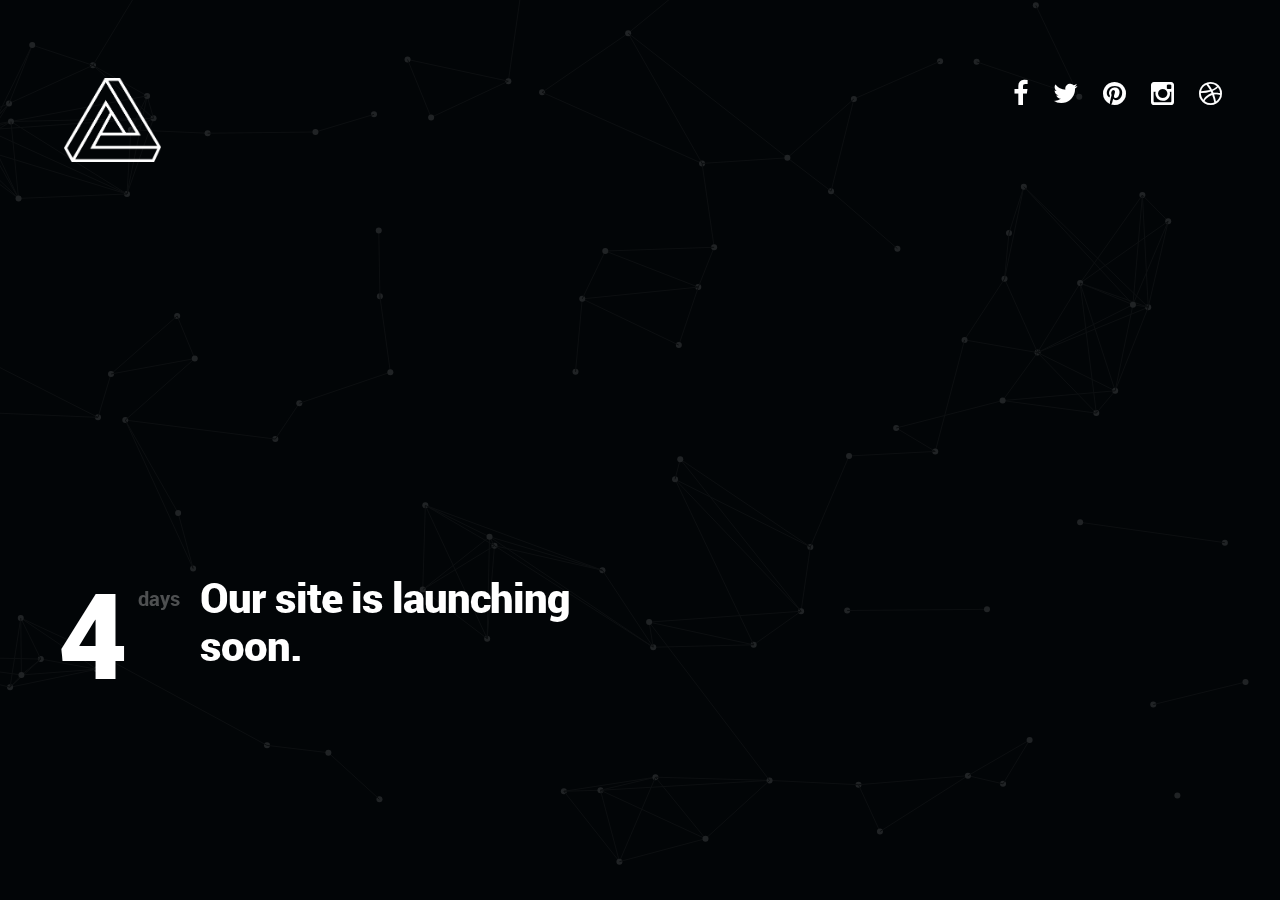
==== commit 5082035e: "." ====
--- a/demo-particles.html
+++ b/demo-particles.html
@@ -7,9 +7,9 @@
    <!--- basic page needs
    ================================================== -->
    <meta charset="utf-8">
-	<title>Khronos - Particles</title>
-	<meta name="description" content="">  
-	<meta name="author" content="">
+	<title>Creatico</title>
+	<meta name="description" content="We are awesome">  
+	<meta name="author" content="Ashwin Sekhari">
 
    <!-- mobile specific metas
    ================================================== -->
@@ -39,7 +39,7 @@
 
    	<div class="row">
    		<div class="logo">
-	         <a href="index.html">Khronos</a>
+	         <a href="index.html">Creatico</a>
 	      </div> 
 
 			<div class="social-links">
@@ -70,371 +70,20 @@
 
 		   			<div id="counter">
 		   				<div class="half">
-		   					<span>334 <sup>days</sup></span> 
-		 						<span>23 <sup>hours</sup></span>
-		   				</div>
-							<div class="half">
-								<span>50 <sup>mins</sup></span>
-		 						<span>33 <sup>secs</sup></span>
-		 					</div> 
+		   					<span>4 <sup>days</sup></span> 
 		   			</div>
 
 			  			<div class="bottom-text">
 			  				<h1>Our site is launching soon.</h1>
-				  			<p>
-							Khronos is a modern and stylish website template designed to present
-							your future super awesome product or service. 
-				  			</p>			  				
 			  			</div>			  						  			   			
 
 			   	</div> <!-- /twelve --> 
-
-			   	<div class="scroll-icon">
-
-					   <p class="scroll-text">Scroll For More Info</p>
-					   <a href="#info" class="smoothscroll">
-					   	<div class="mouse"></div>
-					   </a>
-				   	<div class="end-top"></div>
-
-					</div> <!-- /scroll-icon -->
 		   	</div> <!-- /row -->  
 
 		   </div> <!-- /main-content --> 
 		   
 		</div> <!-- /content-wrap -->
-   
-   </section> <!-- /home -->
-
-
-   <!-- info
-   ================================================== -->
-   <section id="info">
-
-   	<div class="info-overlay"></div>
-
-   	<div class="row">   		
-   		<div class="col-twelve tabs-wrap">
-
-   			<ul class="tabs"> 
-   				<li class="active" data-id="tab-about"><i class="icon-user"></i><span>About</span></li>
-   				<li data-id="tab-contact"><i class="icon-mail"></i><span>Contact</span></li>							
-					<li data-id="tab-subscribe"><i class="icon-newspaper"></i><span>Subscribe</span></li>				
-				</ul> <!-- /tabs -->
-
-				<div class="tab-container">
-
-					<!-- tab content - about
-   				================================================== -->
-					<div id="tab-about" class="tab-content">
-						
-					   <div class="tab-entry">
-
-					   	<div class="row tab-entry-intro">
-					   		<div class="col-twelve with-bottom-line">
-
-					   			<h1>Get To Know Us.</h1>
-
-					   			<p class="lead">Lorem ipsum Do commodo in proident enim in dolor cupidatat adipisicing dolore officia nisi aliqua incididunt Ut veniam lorem ipsum Consectetur ut in in eu do.</p>
-
-					   		</div>   		
-					   	</div> <!-- /tab-content-intro -->
-
-					   	<div class="row about-content tab-entry-content">
-					     		
-					   		<div class="about-list block-1-3 block-s-1-2 block-tab-full">
-
-						      	<div class="bgrid item">	
-
-						      		<span class="icon"><i class="icon-mobile"></i></span>            
-
-						            <div class="item-content">	
-
-						            	 <h3 class="h05">Fully Resposive</h3>
-
-							            <p>Sed ut perspiciatis unde omnis iste natus error sit voluptatem accusantium doloremque laudantium, totam rem aperiam, eaque ipsa quae ab illo inventore veritatis et quasi architecto beatae vitae dicta sunt explicabo. Nemo enim ipsam voluptatem quia voluptas sit aspernatur aut odit aut fugit.
-						         		</p>
-						         		
-						         	</div> 	         	 
-
-									</div> <!-- /bgrid -->
-
-									<div class="bgrid item">	
-
-										<span class="icon"><i class="icon-eye"></i></span>                          
-
-						            <div class="item-content">	
-						            	<h3 class="h05">Retina Ready</h3>  
-
-							            <p>Sed ut perspiciatis unde omnis iste natus error sit voluptatem accusantium doloremque laudantium, totam rem aperiam, eaque ipsa quae ab illo inventore veritatis et quasi architecto beatae vitae dicta sunt explicabo. Nemo enim ipsam voluptatem quia voluptas sit aspernatur aut odit aut fugit.
-						         		</p>
-
-						         		
-						            </div>	                          
-
-								   </div> <!-- /bgrid -->
-
-								   <div class="bgrid item">
-
-								   	<span class="icon"><i class="icon-pencil-ruler"></i></span>		            
-
-						            <div class="item-content">
-						            	<h3 class="h05">Stylish Design</h3>
-
-							            <p>Sed ut perspiciatis unde omnis iste natus error sit voluptatem accusantium doloremque laudantium, totam rem aperiam, eaque ipsa quae ab illo inventore veritatis et quasi architecto beatae vitae dicta sunt explicabo. Nemo enim ipsam voluptatem quia voluptas sit aspernatur aut odit aut fugit.
-						        			</p> 
-
-						        			
-						            </div> 	            	               
-
-								   </div> <!-- /bgrid -->
-
-									<div class="bgrid item">
-
-										<span class="icon"><i class="icon-objects"></i></span>	              
-
-						            <div class="item-content">
-						            	<h3 class="h05">Clean Code</h3>
-
-							            <p>Sed ut perspiciatis unde omnis iste natus error sit voluptatem accusantium doloremque laudantium, totam rem aperiam, eaque ipsa quae ab illo inventore veritatis et quasi architecto beatae vitae dicta sunt explicabo. Nemo enim ipsam voluptatem quia voluptas sit aspernatur aut odit aut fugit.
-						         		</p> 
-
-						         		
-						            </div>                
-
-									</div> <!-- /bgrid -->
-
-								   <div class="bgrid item">
-
-								   	<span class="icon"><i class="icon-sliders"></i></span>	            
-
-						            <div class="item-content">	
-						            	<h3 class="h05">Easy To Customize</h3>
-
-							            <p>Sed ut perspiciatis unde omnis iste natus error sit voluptatem accusantium doloremque laudantium, totam rem aperiam, eaque ipsa quae ab illo inventore veritatis et quasi architecto beatae vitae dicta sunt explicabo. Nemo enim ipsam voluptatem quia voluptas sit aspernatur aut odit aut fugit.
-						        			</p> 
-
-						        			
-						            </div>	               
-
-								   </div> <!-- /bgrid -->
-
-								   <div class="bgrid item">
-
-								   	<span class="icon"><i class="icon-gift"></i></span>	   	           
-
-						            <div class="item-content">
-						            	 <h3 class="h05">Free of Charge</h3>
-
-							            <p>Sed ut perspiciatis unde omnis iste natus error sit voluptatem accusantium doloremque laudantium, totam rem aperiam, eaque ipsa quae ab illo inventore veritatis et quasi architecto beatae vitae dicta sunt explicabo. Nemo enim ipsam voluptatem quia voluptas sit aspernatur aut odit aut fugit.
-						        			</p> 
-						        			
-						            </div>	               
-
-								   </div> <!-- /bgrid -->
-
-						      </div> <!-- /about-list --> 
-
-					     	</div> <!-- /row about-content -->
-					     		
-					   </div> <!-- /tab-entry -->
-
-					</div> <!-- /tab-about -->	
-
-
-					<!-- tab content contact
-   				================================================== -->
-					<div id="tab-contact" class="tab-content">
-
-						<div class="tab-entry">
-
-							<div class="row tab-entry-intro">
-					   		<div class="col-twelve with-bottom-line">
-
-					   			<h1>Get In Touch.</h1>
-
-					   			<p class="lead">Lorem ipsum Do commodo in proident enim in dolor cupidatat adipisicing dolore officia nisi aliqua incididunt Ut veniam lorem ipsum Consectetur ut in in eu do.</p>
-
-					   		</div>   		
-					   	</div> <!-- /tab-content-intro -->
-
-					   	<div class="row form-wrap tab-entry-content">
-					   		<div class="col-twelve">
-
-					            <!-- form -->
-					            <form name="contactForm" id="contactForm" method="post" action="">
-					      			<fieldset>
-
-					                  <div class="form-field">
-					 						   <input name="contactName" type="text" id="contactName" placeholder="Name" value="" minlength="2" required="">
-					                  </div>
-					                  <div class="form-field">
-						      			   <input name="contactEmail" type="email" id="contactEmail" placeholder="Email" value="" required="">
-						               </div>
-					                  <div class="form-field">
-						     				   <input name="contactSubject" type="text" id="contactSubject" placeholder="Subject" value="">
-						               </div>                       
-					                  <div class="form-field">
-						                 	<textarea name="contactMessage" id="contactMessage" placeholder="message" rows="10" cols="50" required=""></textarea>
-						               </div>                      
-					                 <div class="form-field">
-					                     <button class="submitForm button button-primary large">Submit</button>
-
-					                     <div id="submit-loader">
-					                        <div class="text-loader">Sending...</div>                             
-					       				      <div class="s-loader">
-													  	<div class="bounce1"></div>
-													  	<div class="bounce2"></div>
-													  	<div class="bounce3"></div>
-													</div>
-												</div><!-- submit-loader -->
-					                  </div>
-
-					      			</fieldset>
-					      		</form> <!-- /form -->
-
-					            <!-- contact-warning -->
-					            <div id="message-warning">            	
-					            </div>            
-					            <!-- contact-success -->
-					      		<div id="message-success">
-					               <i class="fa fa-check"></i>Your message was sent, thank you!<br>
-					      		</div>
-
-					         </div> <!-- /col-twelve -->					   		
-					   	</div> <!-- /row contact-form -->
-
-						</div> <!-- /tab-entry --> 					
-
-					</div> <!-- /tab-contact -->
-
-
-					<!-- tab content - subscribe
-   				================================================== -->
-					<div id="tab-subscribe" class="tab-content">
-
-						<div class="tab-entry">
-
-							<div class="row tab-entry-intro">
-					   		<div class="col-twelve with-bottom-line">
-
-					   			<h1>Subcribe To Our Newsletter.</h1>
-
-					   			<p class="lead">Lorem ipsum Do commodo in proident enim in dolor cupidatat adipisicing dolore officia nisi aliqua incididunt Ut veniam lorem ipsum Consectetur ut in in eu do.</p>
-
-					   		</div>   		
-					   	</div> <!-- /tab-content-intro -->
-
-					   	<div class="row form-wrap tab-entry-content">
-					   		<div class="col-twelve">
-
-					   			<form id="mc-form" class="group" novalidate="true">
-
-										<div class="form-field">					
-						   				<input type="email" value="" name="EMAIL" class="email" id="mce-EMAIL" placeholder="email address" required="">					   				
-						   			</div>
-
-							   		<div class="form-field">	
-							   			<input type="submit" value="Get Notified" name="subscribe" class="button button-primary large">
-							   		</div>
-
-							   		<label for="mce-EMAIL" class="subscribe-message"></label>
-									
-									</form>
-
-					   		</div> <!-- /twelve -->
-					   	</div> <!-- subscribe-form -->
-
-						</div> <!-- /tab-entry --> 						
-
-					</div> <!-- /tab-subscribe -->										
-
-				</div> <!-- /tab-container -->
-   			
-   		</div> <!-- twelve -->
-   	</div> <!-- row -->   	
-
    </section> <!-- /info -->
-
-
-   <!-- CTA Section
-   ================================================== -->
-	<section id="cta">
-
-   	<div class="row cta-wrap">
-
-   		<div class="col-twelve cta-content">  
-
-	     		<h2 class="h01"><a href="http://www.dreamhost.com/r.cgi?287326|STYLESHOUT">Styleshout Recommends Dreamhost.</a></h2>
-
-		      <p class="lead">
-		      Looking for an awesome and reliable webhosting? Try <a href="http://www.dreamhost.com/r.cgi?287326|STYLESHOUT"><span>DreamHost</span></a>.
-				Get <span>$50 off</span> when you sign up with the promocode <span>styleshout</span>. 
-				<!-- Simply type	the promocode in the box labeled “Promo Code” when placing your order. -->	
-				</p>
-
-				<div class="action">
-			      <a class="button large" href="http://www.dreamhost.com/r.cgi?287326|STYLESHOUT">Sign Up Now</a>
-		      </div>		     	
-
-   		</div>
-
-   	</div> <!-- /cta-content -->
-
-   </section> <!-- /cta --> 
-
-
-   <!-- footer
-   ================================================== -->
-   <footer>
-
-   	<div class="social-wrap">
-   		<div class="row">
-				
-	         <ul class="footer-social-list">
-	            <li><a href="#">
-	             	<i class="fa fa-facebook"></i><span>Facebook</span>
-	            </a></li>
-	            <li><a href="#">
-	              	<i class="fa fa-twitter"></i><span>Twitter</span>
-	            </a></li>
-	            <li><a href="#">
-	              	<i class="fa fa-pinterest"></i><span>Pinterest</span>
-	            </a></li>
-	            <li><a href="#">
-	              	<i class="fa fa-instagram"></i><span>Instagram</span>
-	            </a></li>
-	            <li><a href="#">
-	              	<i class="fa fa-dribbble"></i><span>Dribbble</span>
-	            </a></li>
-	         </ul>
-	         
-			</div> <!-- /row -->
-   	</div> <!-- /social-wrap -->
-
-   	<div class="footer-bottom">
-
-			<div class="footer-logo">
-					<img src="images/footer-logo.png" alt="">				
-			</div>
-
-   		<div class="copyright">
-		     	<span>© Copyright Khronos 2016.</span> 
-		     	<span>Design by <a href="http://www.styleshout.com/">styleshout</a></span>		         	
-		   </div>		   
-
-   	</div> <!-- /footer-bottom -->
-
-   	<div class="back-to-top">
-		 	<a href="#top" class="smoothscroll"><span>Back to Top</span></a>
-		</div>
-
-   </footer>
-
-   <div id="preloader"> 
-    	<div id="loader"></div>
-   </div> 
-
    <!-- Java Script
    ================================================== --> 
    <script src="js/jquery-2.1.3.min.js"></script>
